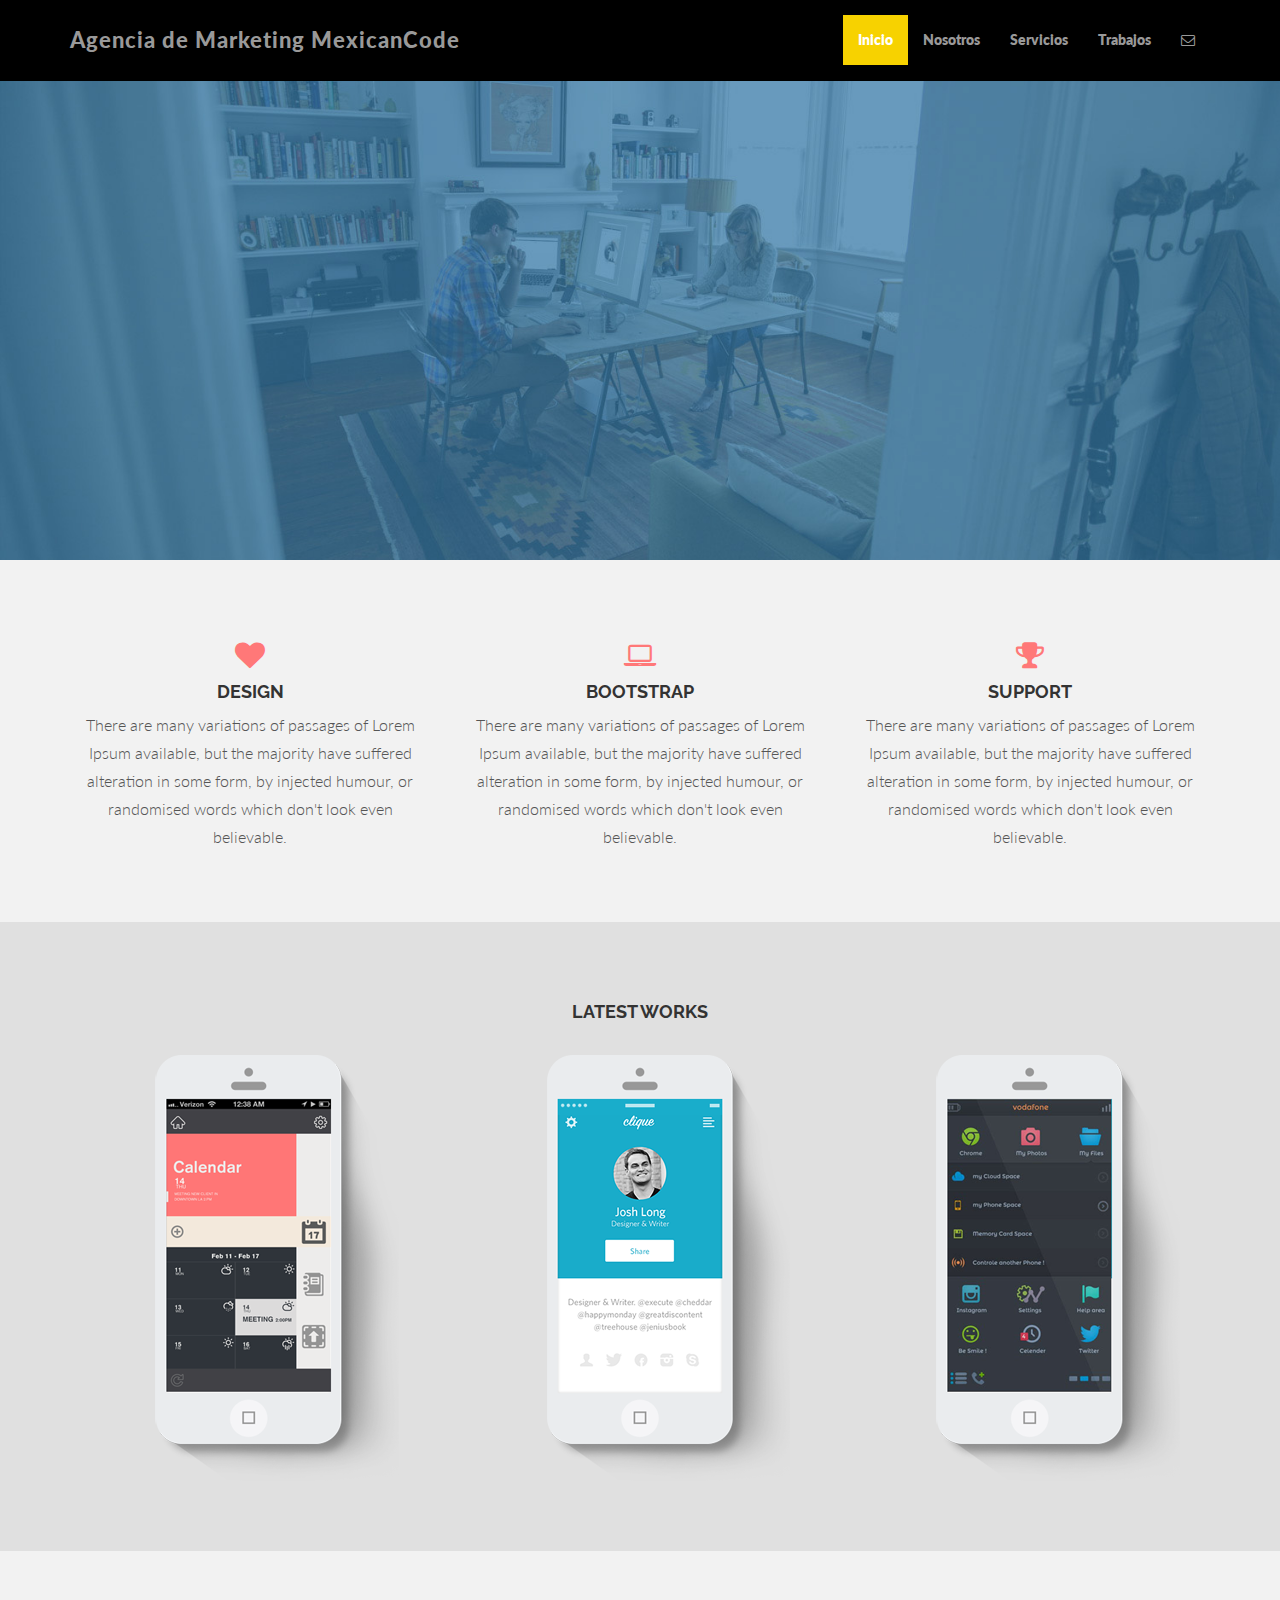
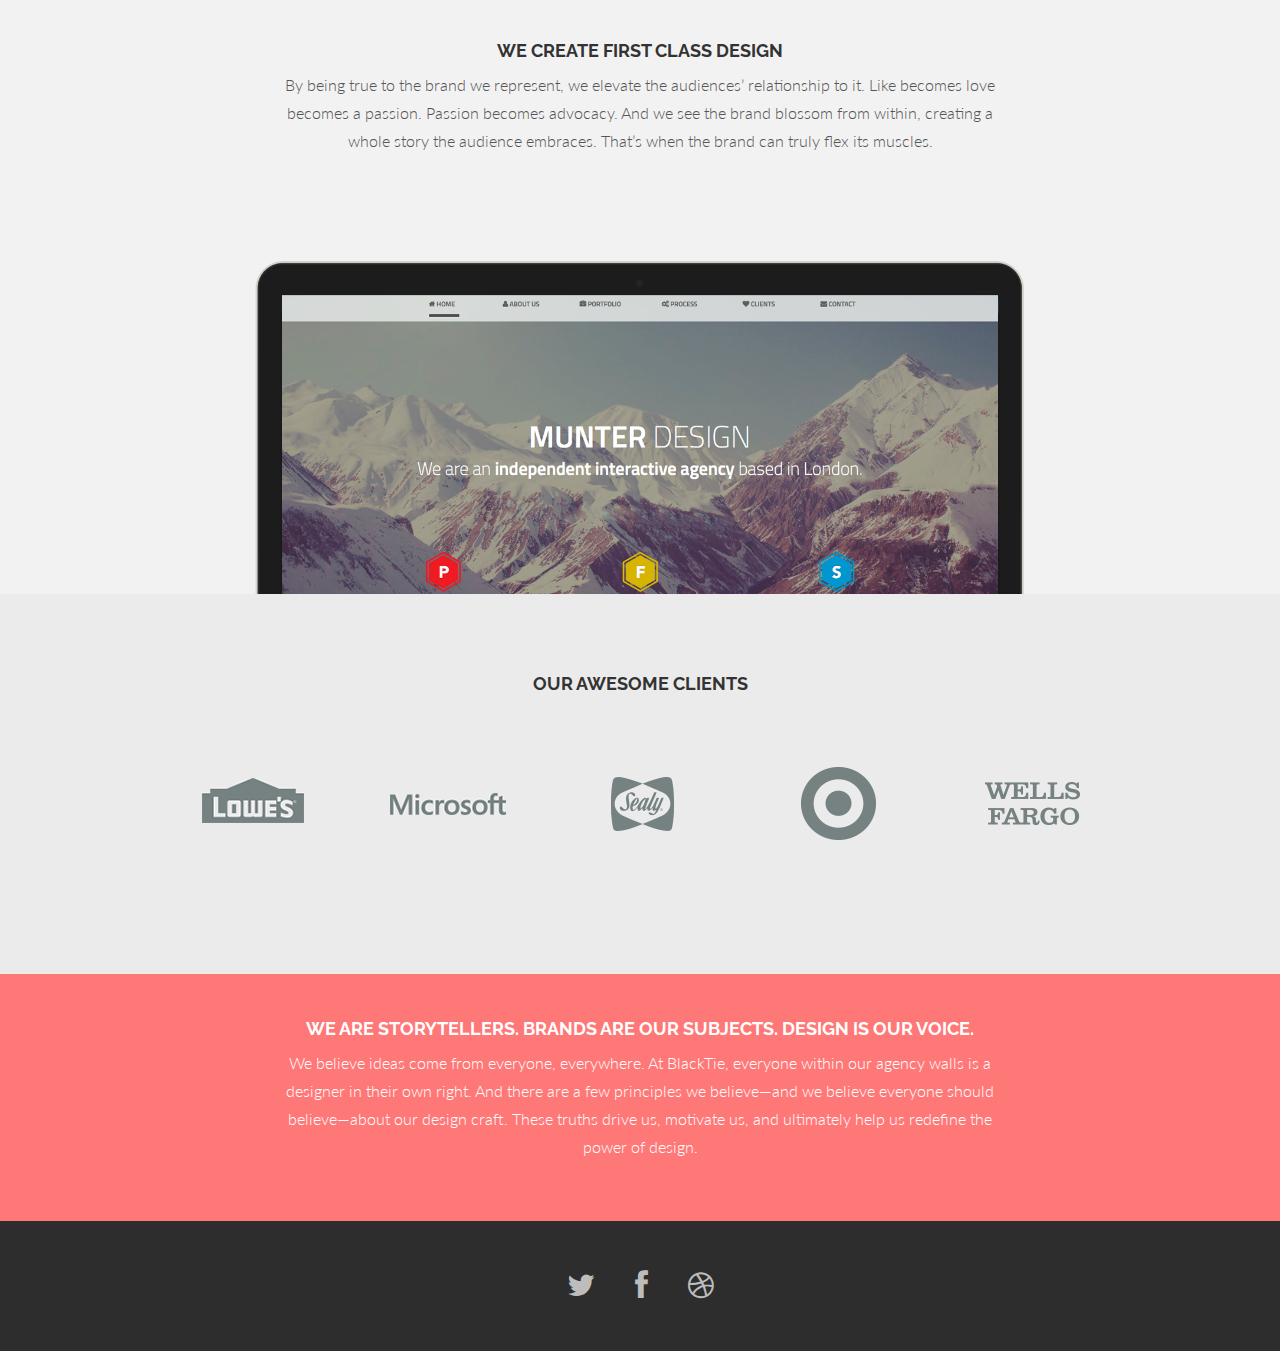
==== spot/theme/index.html @ 71789ff9 "Actualizacion de todos los nav" ====
<!DOCTYPE html>
<html lang="en">

<head>
	<meta charset="utf-8">
	<meta http-equiv="X-UA-Compatible" content="IE=edge">
	<meta name="viewport" content="width=device-width, initial-scale=1.0">
	<meta name="description" content="">
	<meta name="author" content="">
	<link rel="shortcut icon" href="assets/ico/favicon.png">

	<title>Agencia MexicanCode</title>

	<!-- Bootstrap core CSS -->
	<link href="assets/css/bootstrap.css" rel="stylesheet">
	<link href="assets/css/font-awesome.min.css" rel="stylesheet">

	<!-- Custom styles for this template -->
	<link href="assets/css/main.css" rel="stylesheet">


	<!-- HTML5 shim and Respond.js IE8 support of HTML5 elements and media queries -->
	<!--[if lt IE 9]>
      <script src="https://oss.maxcdn.com/libs/html5shiv/3.7.0/html5shiv.js"></script>
      <script src="https://oss.maxcdn.com/libs/respond.js/1.3.0/respond.min.js"></script>
    <![endif]-->
</head>

<body>

	<!-- Fixed navbar -->
	<div class="navbar navbar-inverse navbar-fixed-top">
		<div class="container">
			<div class="navbar-header">
				<button type="button" class="navbar-toggle" data-toggle="collapse" data-target=".navbar-collapse">
					<span class="icon-bar"></span>
					<span class="icon-bar"></span>
					<span class="icon-bar"></span>
				</button>
				<a class="navbar-brand" href="#">Agencia de Marketing MexicanCode</a>
			</div>
			<div class="navbar-collapse collapse">
				<ul class="nav navbar-nav navbar-right">
					<li class="active"><a href="index.html">Inicio</a></li>
					<li><a href="about.html">Nosotros</a></li>
					<li><a href="services.html">Servicios</a></li>
					<li><a href="works.html">Trabajos</a></li>
					<li><a data-toggle="modal" data-target="#myModal" href="#myModal"><i
								class="fa fa-envelope-o"></i></a></li>
				</ul>
			</div>
			<!--/.nav-collapse -->
		</div>
	</div>

	<div id="headerwrap">
		<div class="container">
			<div class="row centered">
				<div class="col-lg-8 col-lg-offset-2">
				</div>
			</div>
		</div>
	</div>


	<div class="container w">
		<div class="row centered">
			<br><br>
			<div class="col-lg-4">
				<i class="fa fa-heart"></i>
				<h4>DESIGN</h4>
				<p>There are many variations of passages of Lorem Ipsum available, but the majority have suffered
					alteration in some form, by injected humour, or randomised words which don't look even believable.
				</p>
			</div><!-- col-lg-4 -->

			<div class="col-lg-4">
				<i class="fa fa-laptop"></i>
				<h4>BOOTSTRAP</h4>
				<p>There are many variations of passages of Lorem Ipsum available, but the majority have suffered
					alteration in some form, by injected humour, or randomised words which don't look even believable.
				</p>
			</div><!-- col-lg-4 -->

			<div class="col-lg-4">
				<i class="fa fa-trophy"></i>
				<h4>SUPPORT</h4>
				<p>There are many variations of passages of Lorem Ipsum available, but the majority have suffered
					alteration in some form, by injected humour, or randomised words which don't look even believable.
				</p>
			</div><!-- col-lg-4 -->
		</div><!-- row -->
		<br>
		<br>
	</div><!-- container -->


	<!-- PORTFOLIO SECTION -->
	<div id="dg">
		<div class="container">
			<div class="row centered">
				<h4>LATEST WORKS</h4>
				<br>
				<div class="col-lg-4">
					<div class="tilt">
						<a href="#"><img src="assets/img/p01.png" alt=""></a>
					</div>
				</div>

				<div class="col-lg-4">
					<div class="tilt">
						<a href="#"><img src="assets/img/p03.png" alt=""></a>
					</div>
				</div>

				<div class="col-lg-4">
					<div class="tilt">
						<a href="#"><img src="assets/img/p02.png" alt=""></a>
					</div>
				</div>
			</div><!-- row -->
		</div><!-- container -->
	</div><!-- DG -->


	<!-- FEATURE SECTION -->
	<div class="container wb">
		<div class="row centered">
			<br><br>
			<div class="col-lg-8 col-lg-offset-2">
				<h4>WE CREATE FIRST CLASS DESIGN</h4>
				<p>By being true to the brand we represent, we elevate the audiences’ relationship to it. Like becomes
					love becomes a passion. Passion becomes advocacy. And we see the brand blossom from within, creating
					a whole story the audience embraces. That’s when the brand can truly flex its muscles.</p>
				<p><br /><br /></p>
			</div>
			<div class="col-lg-2"></div>
			<div class="col-lg-10 col-lg-offset-1">
				<img class="img-responsive" src="assets/img/munter.png" alt="">
			</div>
		</div><!-- row -->
	</div><!-- container -->


	<div id="lg">
		<div class="container">
			<div class="row centered">
				<h4>OUR AWESOME CLIENTS</h4>
				<div class="col-lg-2 col-lg-offset-1">
					<img src="assets/img/c01.gif" alt="">
				</div>
				<div class="col-lg-2">
					<img src="assets/img/c02.gif" alt="">
				</div>
				<div class="col-lg-2">
					<img src="assets/img/c03.gif" alt="">
				</div>
				<div class="col-lg-2">
					<img src="assets/img/c04.gif" alt="">
				</div>
				<div class="col-lg-2">
					<img src="assets/img/c05.gif" alt="">
				</div>
			</div><!-- row -->
		</div><!-- container -->
	</div><!-- dg -->


	<div id="r">
		<div class="container">
			<div class="row centered">
				<div class="col-lg-8 col-lg-offset-2">
					<h4>WE ARE STORYTELLERS. BRANDS ARE OUR SUBJECTS. DESIGN IS OUR VOICE.</h4>
					<p>We believe ideas come from everyone, everywhere. At BlackTie, everyone within our agency walls is
						a designer in their own right. And there are a few principles we believe—and we believe everyone
						should believe—about our design craft. These truths drive us, motivate us, and ultimately help
						us redefine the power of design.</p>
				</div>
			</div><!-- row -->
		</div><!-- container -->
	</div>
	<! -- r wrap -->


		<!-- FOOTER -->
		<div id="f">
			<div class="container">
				<div class="row centered">
					<a href="#"><i class="fa fa-twitter"></i></a><a href="#"><i class="fa fa-facebook"></i></a><a
						href="#"><i class="fa fa-dribbble"></i></a>

				</div><!-- row -->
			</div><!-- container -->
		</div><!-- Footer -->


		<!-- MODAL FOR CONTACT -->
		<!-- Modal -->
		<div class="modal fade" id="myModal" tabindex="-1" role="dialog" aria-labelledby="myModalLabel"
			aria-hidden="true">
			<div class="modal-dialog">
				<div class="modal-content">
					<div class="modal-header">
						<button type="button" class="close" data-dismiss="modal" aria-hidden="true">&times;</button>
						<h4 class="modal-title" id="myModalLabel">contact us</h4>
					</div>
					<div class="modal-body">
						<div class="row centered">
							<p>We are available 24/7, so don't hesitate to contact us.</p>
							<p>
								Somestreet Ave, 987<br />
								London, UK.<br />
								+44 8948-4343<br />
								hi@blacktie.co
							</p>
							<div id="mapwrap">
								<iframe height="300" width="100%" frameborder="0" scrolling="no" marginheight="0"
									marginwidth="0"
									src="https://www.google.es/maps?t=m&amp;ie=UTF8&amp;ll=52.752693,22.791016&amp;spn=67.34552,156.972656&amp;z=2&amp;output=embed"></iframe>
							</div>
						</div>
					</div>
					<div class="modal-footer">
						<button type="button" class="btn btn-danger" data-dismiss="modal">Save & Go</button>
					</div>
				</div><!-- /.modal-content -->
			</div><!-- /.modal-dialog -->
		</div><!-- /.modal -->


		<!-- Bootstrap core JavaScript
    ================================================== -->
		<!-- Placed at the end of the document so the pages load faster -->
		<script src="https://code.jquery.com/jquery-1.10.2.min.js"></script>
		<script src="assets/js/bootstrap.min.js"></script>
</body>

</html>
---- spot/theme/assets/css/main.css ----
/*
 * Author: Carlos Alvarez
 * URL: http://alvarez.is
 *
 * Project Name: SPOT - Free Bootstrap 3 Theme
 * Version: 1.0
 * URL: http://blacktie.co
 */

/* FONTS */
@import url(http://fonts.googleapis.com/css?family=Lato:300,400,700,900);
@import url(http://fonts.googleapis.com/css?family=Raleway:400,300,700,900);

/* OVERALL ASPECT */

body {
    background-color: #f2f2f2;
    font-family: "Lato";
    font-weight: 300;
    font-size: 16px;
    color: #555;

    -webkit-font-smoothing: antialiased;
    -webkit-overflow-scrolling: touch;

    margin-top: 70px;
}

/* Titles */
h1,
h2,
h3,
h4,
h5,
h6 {
    font-family: "Raleway";
    font-weight: 300;
    color: #333;
}


/* Paragraph & Typographic */
p {
    line-height: 28px;
    margin-bottom: 25px;
}

.centered {
    text-align: center;
}

/* Links */
a {
    color: #f85c37;
    word-wrap: break-word;

    -webkit-transition: color 0.1s ease-in, background 0.1s ease-in;
    -moz-transition: color 0.1s ease-in, background 0.1s ease-in;
    -ms-transition: color 0.1s ease-in, background 0.1s ease-in;
    -o-transition: color 0.1s ease-in, background 0.1s ease-in;
    transition: color 0.1s ease-in, background 0.1s ease-in;
}

a:hover,
a:focus {
    color: #7b7b7b;
    text-decoration: none;
    outline: 0;
}

a:before,
a:after {
    -webkit-transition: color 0.1s ease-in, background 0.1s ease-in;
    -moz-transition: color 0.1s ease-in, background 0.1s ease-in;
    -ms-transition: color 0.1s ease-in, background 0.1s ease-in;
    -o-transition: color 0.1s ease-in, background 0.1s ease-in;
    transition: color 0.1s ease-in, background 0.1s ease-in;
}

hr {
    display: block;
    height: 1px;
    border: 0;
    border-top: 1px solid #ccc;
    margin: 1em 0;
    padding: 0;
}


.navbar {
    font-weight: 800;
    font-size: 14px;
    padding-top: 15px;
    padding-bottom: 15px;
}

.navbar-inverse {
    background: #000000;
    border-color: #000000;
}

.navbar-inverse .navbar-nav>.active>a {
    background: #f7d200
}

.navbar-inverse .navbar-brand {
    color: #999999;
    font-weight: bolder;
    font-size: 22px;
    letter-spacing: 1px;
}

.navbar-inverse .navbar-brand i {
    color: #ff7878;
    font-size: 22px;
    letter-spacing: 1px;
}

/*TILT*/
.tilt {
    -webkit-transition: all 0.5s ease;
    -moz-transition: all 0.5s ease;
    -o-transition: all 0.5s ease;
    -ms-transition: all 0.5s ease;
    transition: all 0.5s ease;
}

.tilt:hover {
    -webkit-transform: rotate(-10deg);
    -moz-transform: rotate(-10deg);
    -o-transform: rotate(-10deg);
    -ms-transform: rotate(-10deg);
    transform: rotate(-10deg);
}

/* ==========================================================================
   Wrap Sections
   ========================================================================== */

#headerwrap {
    background: url(../img/header-bg.jpg) no-repeat center top;
    margin-top: -10px;
    padding-top: 20px;
    text-align: center;
    background-attachment: relative;
    background-position: center center;
    min-height: 500px;
    width: 100%;

    -webkit-background-size: 100%;
    -moz-background-size: 100%;
    -o-background-size: 100%;
    background-size: 100%;

    -webkit-background-size: cover;
    -moz-background-size: cover;
    -o-background-size: cover;
    background-size: cover;
}

#headerwrap h1 {
    margin-top: 100px;
    color: white;
    font-size: 70px;
    font-weight: 300;
    letter-spacing: 3px;
}

#headerwrap h2 {
    color: white;
    font-size: 40px;
    font-weight: 700;
    letter-spacing: 2px;
    text-transform: uppercase;
}

/* Dark Grey Wrap */
#dg {
    background: #e0e0e0;
    padding-top: 70px;
    padding-bottom: 70px;
    text-align: center;
}

#dg h4 {
    font-weight: 700;
}

/* Light Grey */
#lg {
    background: #ebebeb;
    padding-top: 70px;
    padding-bottom: 70px;
    text-align: center;
}

#lg h4 {
    font-weight: 700;
}


/* Red Wrap */
#r {
    background: #ff7878;
    padding-top: 35px;
    padding-bottom: 35px;
}

#r h4 {
    color: white;
    font-weight: 700;
}

#r p {
    color: white;
}

/* Blue Wrap */

#blue {
    background: #3498db;
    padding-top: 35px;
    padding-bottom: 35px;
}

#blue h4 {
    color: white;
    font-weight: 700;
}

#blue p {
    color: white;
}



/* Footer Wrap */
#f {
    background: #2d2d2d;
    padding-top: 30px;
    padding-bottom: 30px;
}

#f i {
    color: #bdbdbd;
    font-size: 30px;
    padding: 20px;
}

#f i:hover {
    color: #ff7878;
}

/****** SECTIONS *****/

.w {
    padding-top: 35px;
}

.w h4 {
    font-weight: 700;
}

.w i {
    color: #ff7878;
    font-size: 30px;
}


.wb {
    padding-top: 35px;
    margin-bottom: 0px;
}

.wb h4 {
    font-weight: 700;
}

.desc {
    padding-top: 35px;
}

.desc h4 {
    font-weight: 700;
}

.desc i {
    color: #ff7878;
    font-size: 12px;
    padding: 5px;
}

/***** MODAL CONTACT *****/
.modal-content {
    border-radius: 0px;

}

.modal-header {
    background: #bdbdbd;
    color: white;
}

.modal-header h4 {
    font-weight: 700;
}

.modal-body {
    background: #f2f2f2;
    font-family: "Lato";
    font-weight: 300;
    font-size: 16px;
    color: #555;
}

.modal-footer {
    background: #f2f2f2;
    margin-top: 0px;
}

/* ==========================================================================
   Pricing Tables
   ========================================================================== */

.pricing-option {
    padding-bottom: 40px;
}

.pricing-option .pricing-top {
    position: relative;
    background: #222;
    color: white;
    text-align: center;
    font-weight: bold;

    padding: 40px 20px 30px 20px;
    -webkit-box-sizing: border-box;
    -moz-box-sizing: border-box;
    box-sizing: border-box;
}

.pricing-option .pricing-top .special-label {
    display: block;
    width: 100%;
    position: absolute;
    top: 0;
    left: 0;
    background: #1abc9c;
    text-transform: uppercase;
    font-size: 15px;
    font-weight: bold;
    padding: 3px 0;
}

.special .pricing-top {
    background: black;
}

.pricing-option .pricing-edition {
    text-transform: uppercase;
    display: block;
    font-size: 25px;
    letter-spacing: 8px;
}

.pricing-option .price {
    display: inline-block;
    position: relative;
}

.pricing-option .price sup {
    position: absolute;
    top: 50px;
    left: -10px;
    font-size: 24px;
}

.pricing-option .price .price-amount {
    font-size: 108px;
    letter-spacing: -4px;
}

.pricing-option .price small {
    position: relative;
    left: -10px;
    font-size: 18px;
}

.pricing-option ul {
    list-style: none;
    margin: 0;
    background: #eee;
    text-align: center;
    padding-left: 0px;
}

.pricing-option ul li {
    border-bottom: solid 1px #e1e1e1;
    padding-top: 20px;
    padding-bottom: 20px;
}

.pricing-option .pricing-signup {
    display: block;
    text-align: center;
    font-size: 18px;
    font-weight: bold;
    padding: 15px 10px;
    color: white;
    background: #1abc9c;
}

.pricing-option .pricing-signup:hover {
    background: #ff7878;
}
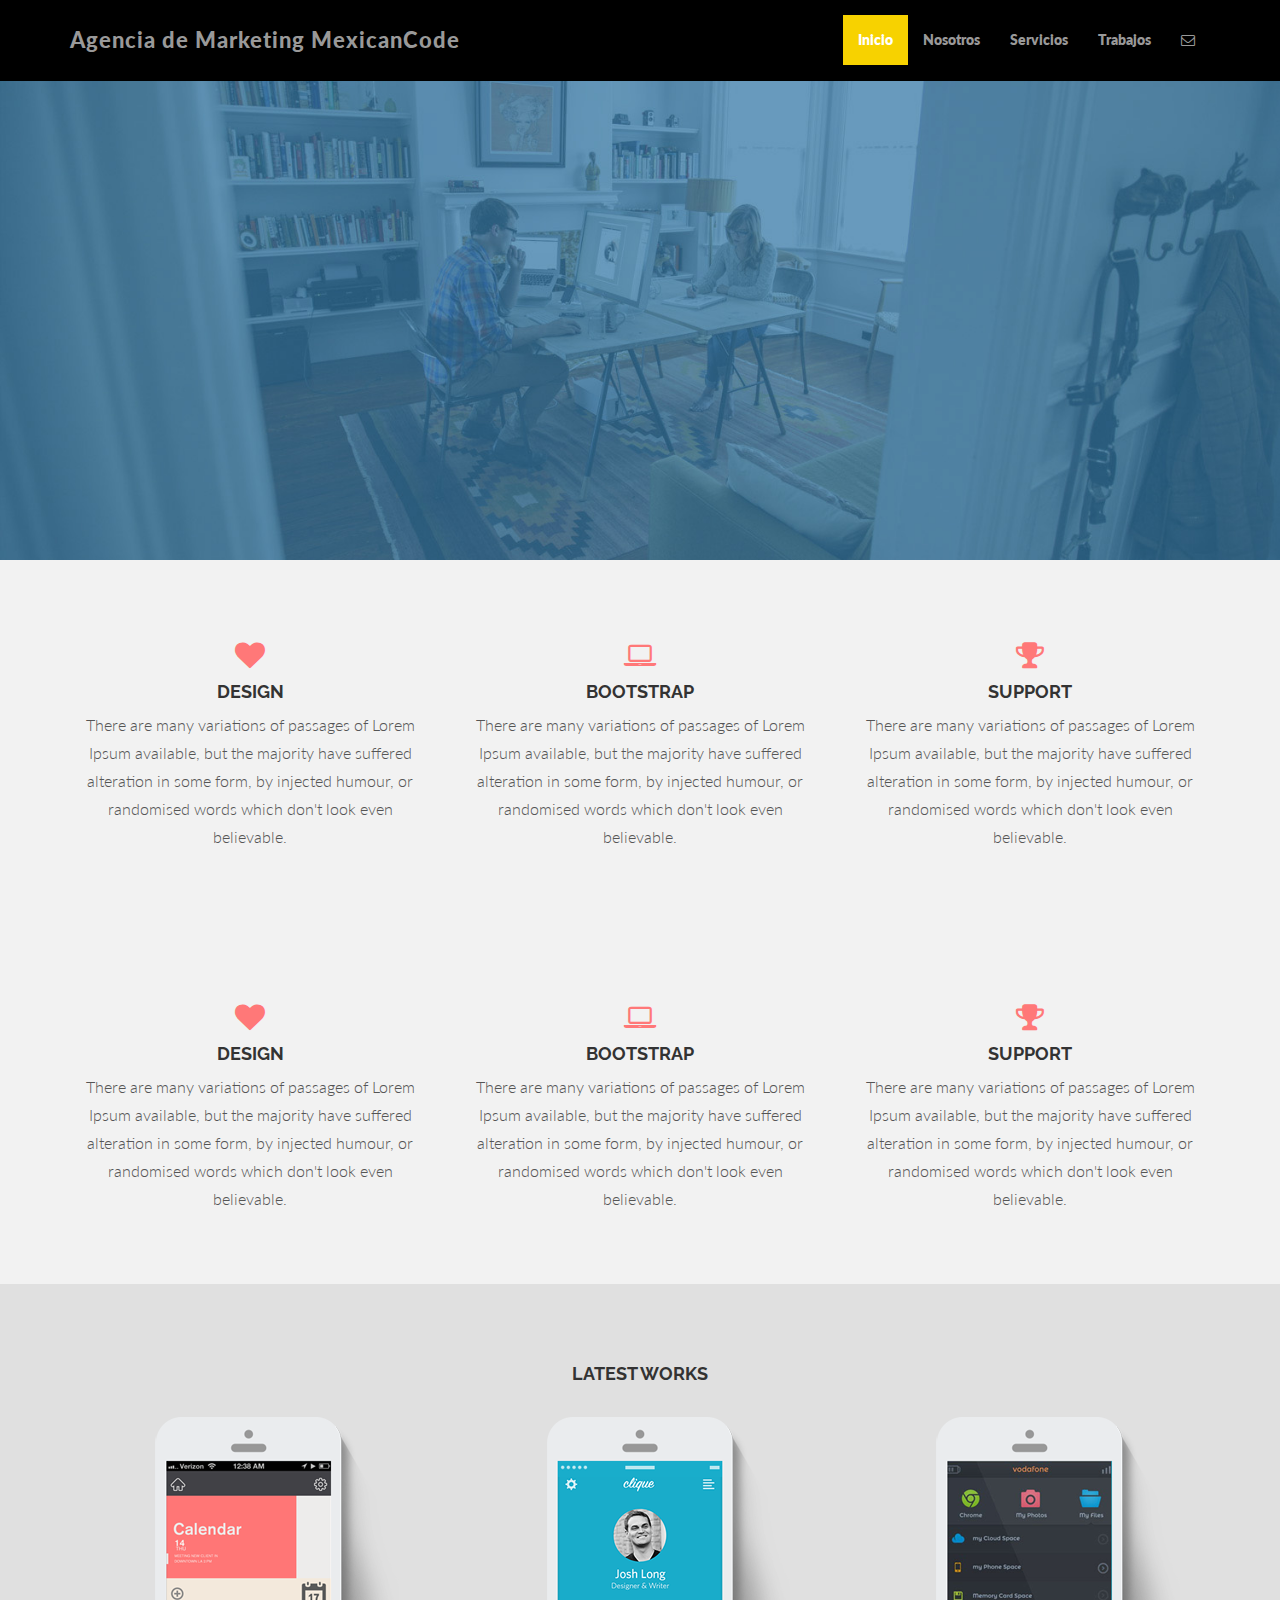
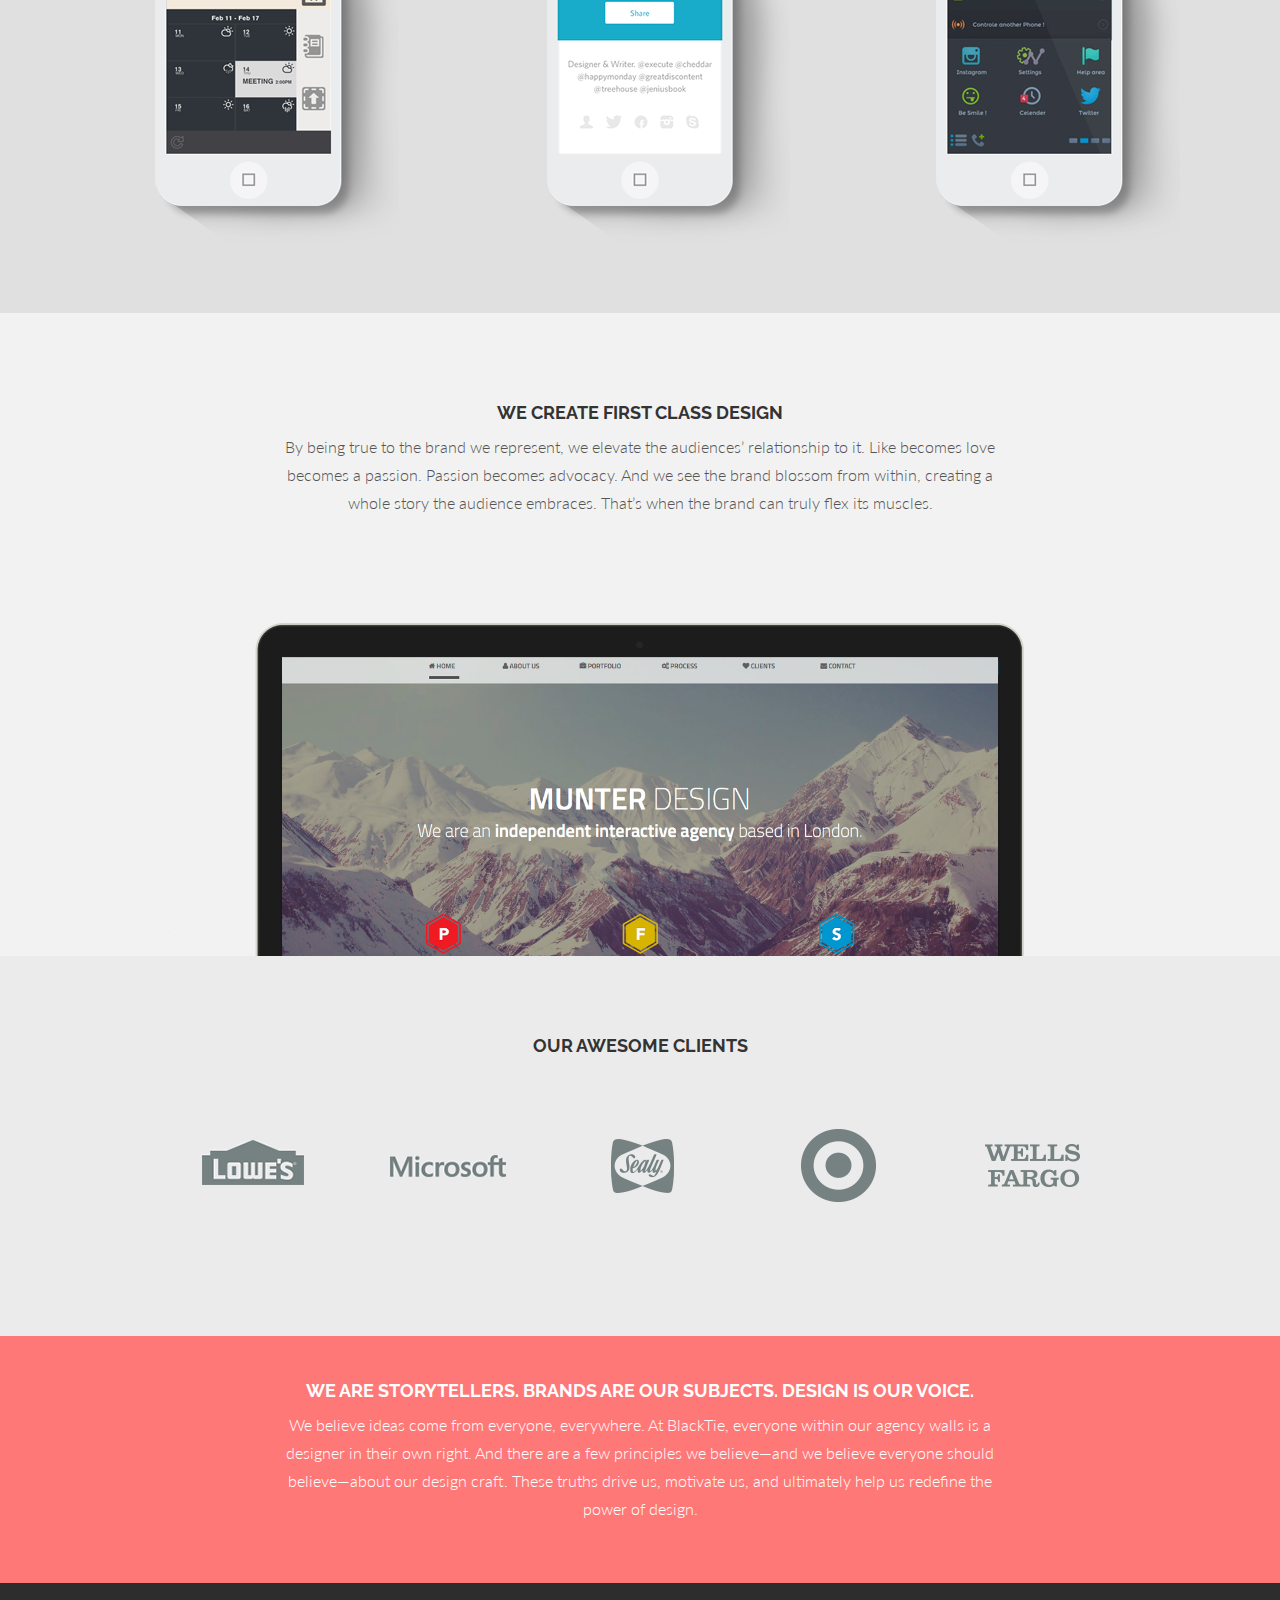
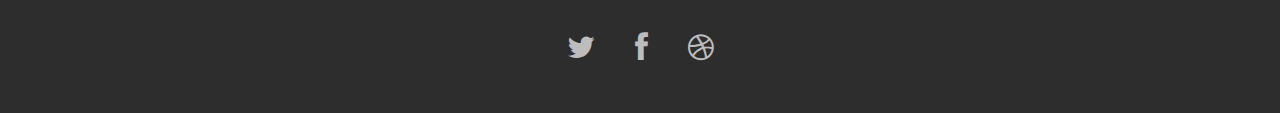
==== commit 60a76d42: "Mas servicios en inicio" ====
--- a/spot/theme/index.html
+++ b/spot/theme/index.html
@@ -1,5 +1,5 @@
 <!DOCTYPE html>
-<html lang="en">
+<html lang="es">
 
 <head>
 	<meta charset="utf-8">
@@ -61,6 +61,38 @@
 			</div>
 		</div>
 	</div>
+
+
+	<div class="container w">
+		<div class="row centered">
+			<br><br>
+			<div class="col-lg-4">
+				<i class="fa fa-heart"></i>
+				<h4>DESIGN</h4>
+				<p>There are many variations of passages of Lorem Ipsum available, but the majority have suffered
+					alteration in some form, by injected humour, or randomised words which don't look even believable.
+				</p>
+			</div><!-- col-lg-4 -->
+
+			<div class="col-lg-4">
+				<i class="fa fa-laptop"></i>
+				<h4>BOOTSTRAP</h4>
+				<p>There are many variations of passages of Lorem Ipsum available, but the majority have suffered
+					alteration in some form, by injected humour, or randomised words which don't look even believable.
+				</p>
+			</div><!-- col-lg-4 -->
+
+			<div class="col-lg-4">
+				<i class="fa fa-trophy"></i>
+				<h4>SUPPORT</h4>
+				<p>There are many variations of passages of Lorem Ipsum available, but the majority have suffered
+					alteration in some form, by injected humour, or randomised words which don't look even believable.
+				</p>
+			</div><!-- col-lg-4 -->
+		</div><!-- row -->
+		<br>
+		<br>
+	</div><!-- container -->
 
 
 	<div class="container w">
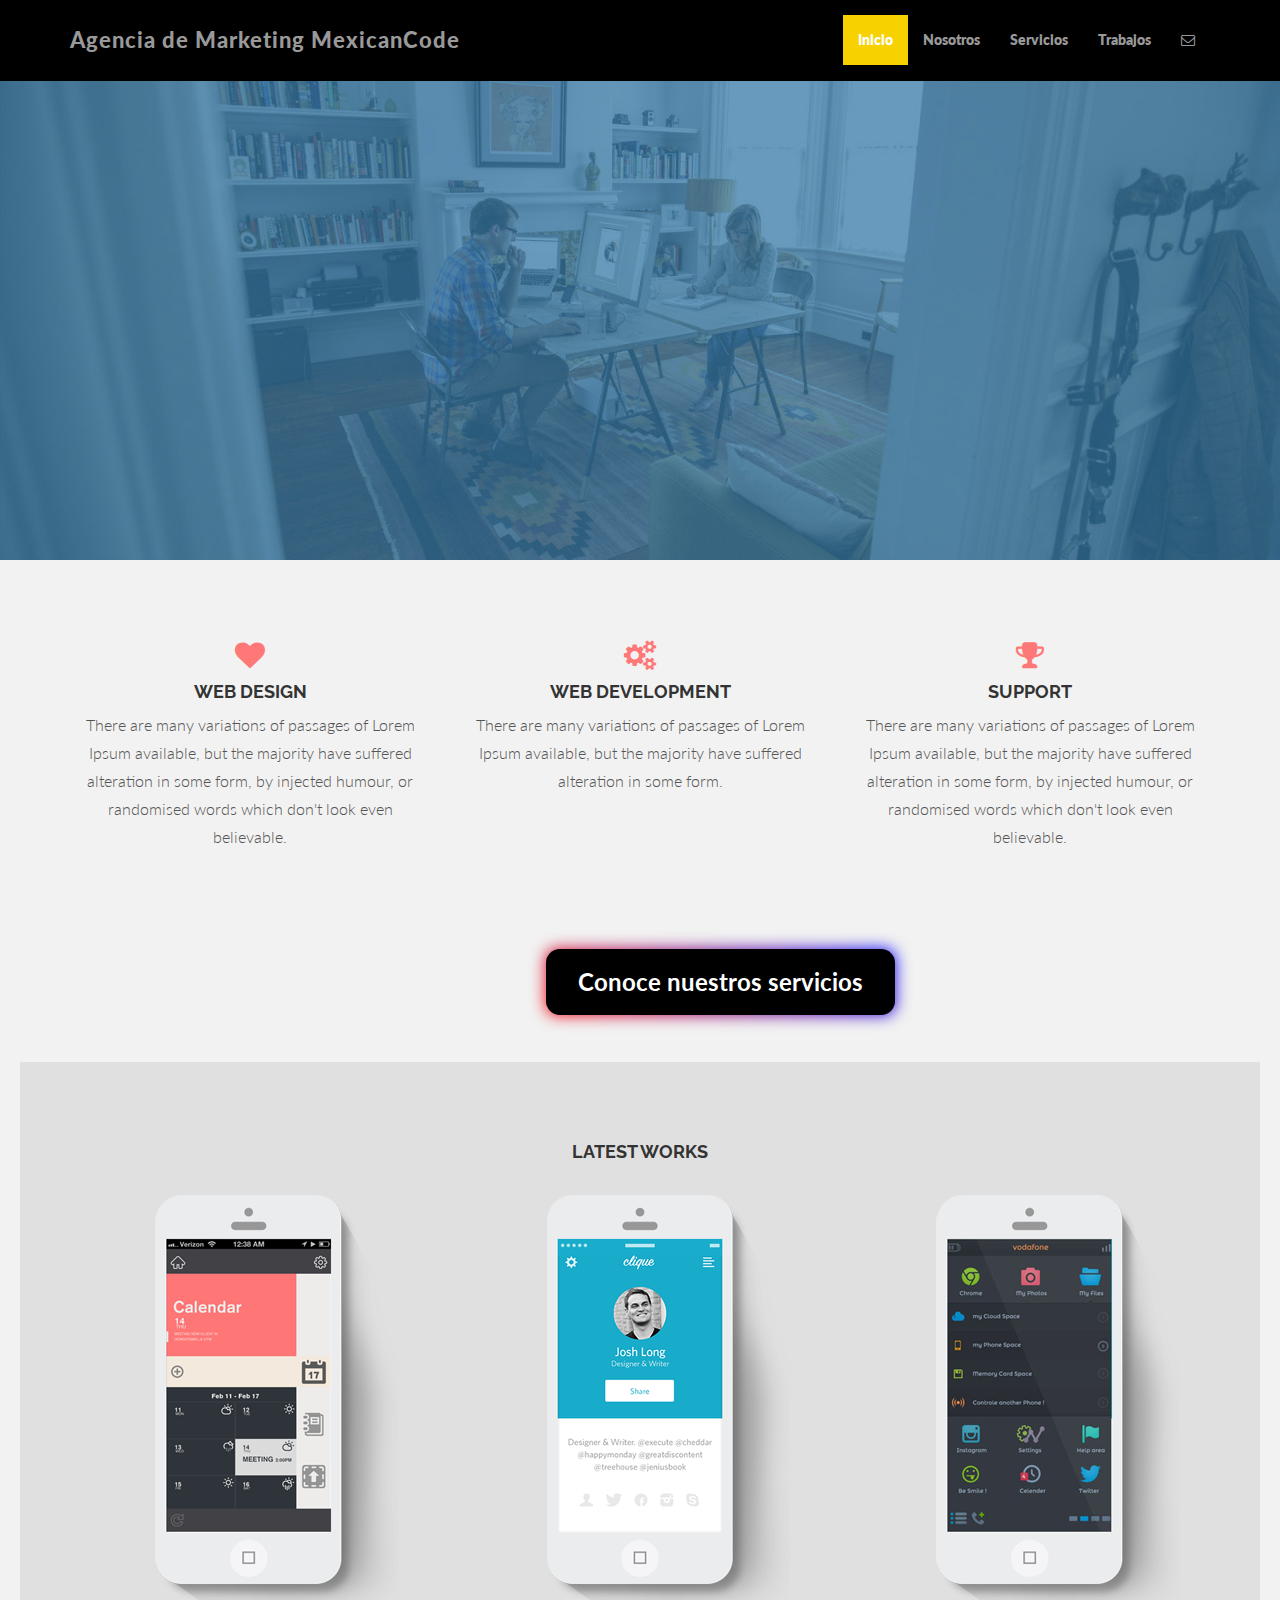
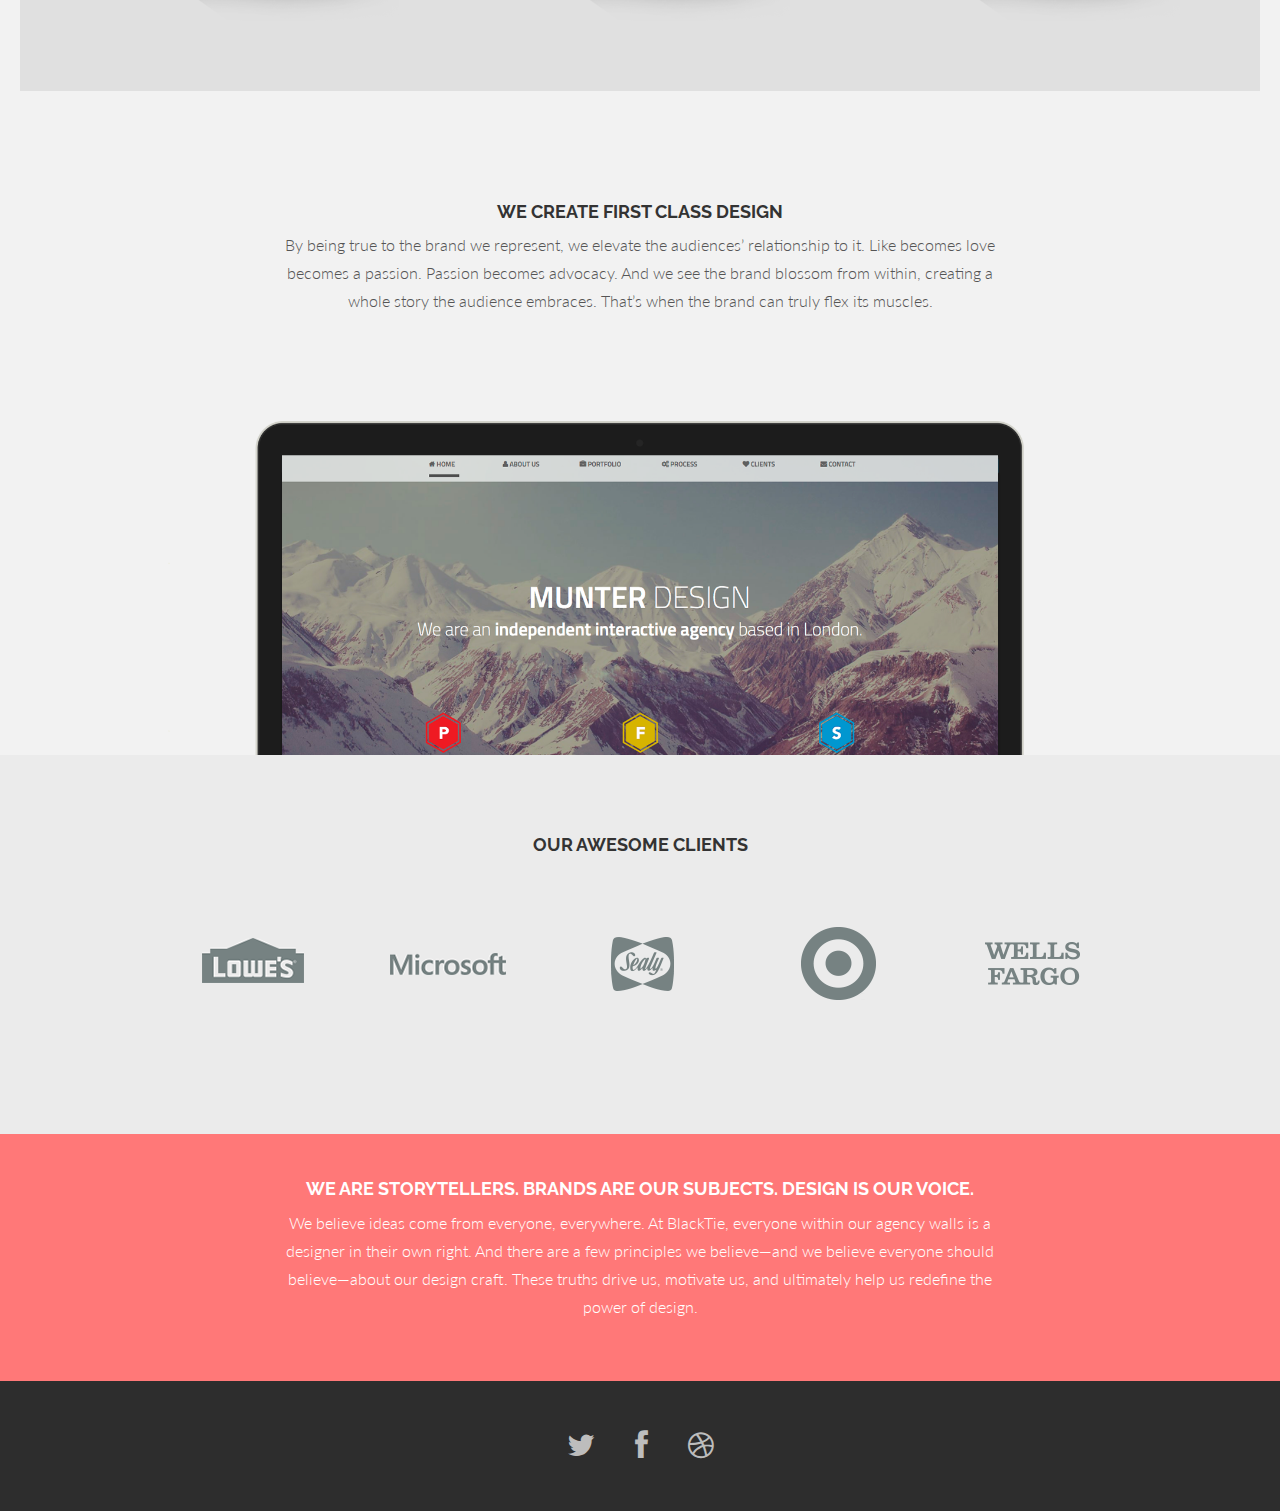
==== commit de97f8d3: "Boton de Conoce nuestros servicios" ====
--- a/spot/theme/index.html
+++ b/spot/theme/index.html
@@ -68,18 +68,17 @@
 			<br><br>
 			<div class="col-lg-4">
 				<i class="fa fa-heart"></i>
-				<h4>DESIGN</h4>
+				<h4>WEB DESIGN</h4>
 				<p>There are many variations of passages of Lorem Ipsum available, but the majority have suffered
 					alteration in some form, by injected humour, or randomised words which don't look even believable.
 				</p>
 			</div><!-- col-lg-4 -->
 
 			<div class="col-lg-4">
-				<i class="fa fa-laptop"></i>
-				<h4>BOOTSTRAP</h4>
+				<i class="fa fa-cogs"></i>
+				<h4>WEB DEVELOPMENT</h4>
 				<p>There are many variations of passages of Lorem Ipsum available, but the majority have suffered
-					alteration in some form, by injected humour, or randomised words which don't look even believable.
-				</p>
+					alteration in some form.</p>
 			</div><!-- col-lg-4 -->
 
 			<div class="col-lg-4">
@@ -94,37 +93,9 @@
 		<br>
 	</div><!-- container -->
 
-
-	<div class="container w">
-		<div class="row centered">
-			<br><br>
-			<div class="col-lg-4">
-				<i class="fa fa-heart"></i>
-				<h4>DESIGN</h4>
-				<p>There are many variations of passages of Lorem Ipsum available, but the majority have suffered
-					alteration in some form, by injected humour, or randomised words which don't look even believable.
-				</p>
-			</div><!-- col-lg-4 -->
-
-			<div class="col-lg-4">
-				<i class="fa fa-laptop"></i>
-				<h4>BOOTSTRAP</h4>
-				<p>There are many variations of passages of Lorem Ipsum available, but the majority have suffered
-					alteration in some form, by injected humour, or randomised words which don't look even believable.
-				</p>
-			</div><!-- col-lg-4 -->
-
-			<div class="col-lg-4">
-				<i class="fa fa-trophy"></i>
-				<h4>SUPPORT</h4>
-				<p>There are many variations of passages of Lorem Ipsum available, but the majority have suffered
-					alteration in some form, by injected humour, or randomised words which don't look even believable.
-				</p>
-			</div><!-- col-lg-4 -->
-		</div><!-- row -->
-		<br>
-		<br>
-	</div><!-- container -->
+	<div class="btn">
+		<button>Conoce nuestros servicios</button>
+	</div>
 
 
 	<!-- PORTFOLIO SECTION -->
--- a/spot/theme/assets/css/main.css
+++ b/spot/theme/assets/css/main.css
@@ -180,6 +180,7 @@
     padding-top: 70px;
     padding-bottom: 70px;
     text-align: center;
+    margin: 20px;
 }
 
 #dg h4 {
@@ -412,4 +413,368 @@
 
 .pricing-option .pricing-signup:hover {
     background: #ff7878;
+}
+
+
+
+.btn {
+    margin: 20px;
+}
+
+@media (max-width: 500px) {
+    button {
+        background: black;
+        cursor: pointer;
+        border: none;
+        padding: 16px 32px;
+        color: #fff;
+        font-size: 24px;
+        font-weight: bold;
+        position: relative;
+        border-radius: 14px;
+        top: 0;
+        left: 0;
+    }
+
+    button::before {
+        content: "";
+        position: absolute;
+        top: 0%;
+        left: 0;
+        z-index: -1;
+        width: 100%;
+        height: 100%;
+        background: linear-gradient(45deg, Red, blue, deeppink, blue, Red, blue, deeppink, blue);
+        background-size: 800%;
+        border-radius: 10px;
+        filter: blur(8px);
+        animation: glowing 20s linear infinite;
+    }
+
+    @keyframes glowing {
+        0% {
+            background-position: 0 0;
+        }
+
+        50% {
+            background-position: 400% 0;
+        }
+
+        100% {
+            background-position: 0 0;
+        }
+    }
+}
+
+@media (max-width: 640px) {
+    button {
+        background: black;
+        cursor: pointer;
+        border: none;
+        padding: 16px 32px;
+        color: #fff;
+        font-size: 24px;
+        font-weight: bold;
+        position: relative;
+        border-radius: 14px;
+    }
+
+    button::before {
+        content: "";
+        position: absolute;
+        top: 0%;
+        left: 0;
+        z-index: -1;
+        width: 100%;
+        height: 100%;
+        background: linear-gradient(45deg, Red, blue, deeppink, blue, Red, blue, deeppink, blue);
+        background-size: 800%;
+        border-radius: 10px;
+        filter: blur(8px);
+        animation: glowing 20s linear infinite;
+    }
+
+    @keyframes glowing {
+        0% {
+            background-position: 0 0;
+        }
+
+        50% {
+            background-position: 400% 0;
+        }
+
+        100% {
+            background-position: 0 0;
+        }
+    }
+}
+
+@media (min-width: 640px) and (max-width: 790px) {
+    button {
+        background: black;
+        cursor: pointer;
+        border: none;
+        padding: 16px 32px;
+        color: #fff;
+        font-size: 24px;
+        font-weight: bold;
+        position: relative;
+        border-radius: 14px;
+        top: 50%;
+        left: 50%;
+    }
+
+    button::before {
+        content: "";
+        position: absolute;
+        top: 0%;
+        left: 0;
+        z-index: -1;
+        width: 100%;
+        height: 100%;
+        background: linear-gradient(45deg, Red, blue, deeppink, blue, Red, blue, deeppink, blue);
+        background-size: 800%;
+        border-radius: 10px;
+        filter: blur(8px);
+        animation: glowing 20s linear infinite;
+    }
+
+    @keyframes glowing {
+        0% {
+            background-position: 0 0;
+        }
+
+        50% {
+            background-position: 400% 0;
+        }
+
+        100% {
+            background-position: 0 0;
+        }
+    }
+}
+
+@media (min-width: 790px) and (max-width: 992px) {
+    button {
+        background: black;
+        cursor: pointer;
+        border: none;
+        padding: 16px 32px;
+        color: #fff;
+        font-size: 24px;
+        font-weight: bold;
+        position: relative;
+        border-radius: 14px;
+        top: 60%;
+        left: 70%;
+    }
+
+    button::before {
+        content: "";
+        position: absolute;
+        top: 0%;
+        left: 0;
+        z-index: -1;
+        width: 100%;
+        height: 100%;
+        background: linear-gradient(45deg, Red, blue, deeppink, blue, Red, blue, deeppink, blue);
+        background-size: 800%;
+        border-radius: 10px;
+        filter: blur(8px);
+        animation: glowing 20s linear infinite;
+    }
+
+    @keyframes glowing {
+        0% {
+            background-position: 0 0;
+        }
+
+        50% {
+            background-position: 400% 0;
+        }
+
+        100% {
+            background-position: 0 0;
+        }
+    }
+}
+
+@media (min-width: 992px) and (max-width: 1199px) {
+    button {
+        background: black;
+        cursor: pointer;
+        border: none;
+        padding: 16px 32px;
+        color: #fff;
+        font-size: 24px;
+        font-weight: bold;
+        position: relative;
+        border-radius: 14px;
+        top: 60%;
+        left: 100%;
+    }
+
+    button::before {
+        content: "";
+        position: absolute;
+        top: 0%;
+        left: 0;
+        z-index: -1;
+        width: 100%;
+        height: 100%;
+        background: linear-gradient(45deg, Red, blue, deeppink, blue, Red, blue, deeppink, blue);
+        background-size: 800%;
+        border-radius: 10px;
+        filter: blur(8px);
+        animation: glowing 20s linear infinite;
+    }
+
+    @keyframes glowing {
+        0% {
+            background-position: 0 0;
+        }
+
+        50% {
+            background-position: 400% 0;
+        }
+
+        100% {
+            background-position: 0 0;
+        }
+    }
+}
+
+@media (min-width: 1200px) and (max-width: 1430px) {
+    button {
+        background: black;
+        cursor: pointer;
+        border: none;
+        padding: 16px 32px;
+        color: #fff;
+        font-size: 24px;
+        font-weight: bold;
+        position: relative;
+        border-radius: 14px;
+        top: 60%;
+        left: 147%;
+    }
+
+    button::before {
+        content: "";
+        position: absolute;
+        top: 0%;
+        left: 0;
+        z-index: -1;
+        width: 100%;
+        height: 100%;
+        background: linear-gradient(45deg, Red, blue, deeppink, blue, Red, blue, deeppink, blue);
+        background-size: 800%;
+        border-radius: 10px;
+        filter: blur(8px);
+        animation: glowing 20s linear infinite;
+    }
+
+    @keyframes glowing {
+        0% {
+            background-position: 0 0;
+        }
+
+        50% {
+            background-position: 400% 0;
+        }
+
+        100% {
+            background-position: 0 0;
+        }
+    }
+}
+
+@media (min-width: 1430px) and (max-width: 1600px) {
+    button {
+        background: black;
+        cursor: pointer;
+        border: none;
+        padding: 16px 32px;
+        color: #fff;
+        font-size: 24px;
+        font-weight: bold;
+        position: relative;
+        border-radius: 14px;
+        top: 60%;
+        left: 147%;
+    }
+
+    button::before {
+        content: "";
+        position: absolute;
+        top: 0%;
+        left: 0;
+        z-index: -1;
+        width: 100%;
+        height: 100%;
+        background: linear-gradient(45deg, Red, blue, deeppink, blue, Red, blue, deeppink, blue);
+        background-size: 800%;
+        border-radius: 10px;
+        filter: blur(8px);
+        animation: glowing 20s linear infinite;
+    }
+
+    @keyframes glowing {
+        0% {
+            background-position: 0 0;
+        }
+
+        50% {
+            background-position: 400% 0;
+        }
+
+        100% {
+            background-position: 0 0;
+        }
+    }
+}
+
+@media (min-width: 1600px) {
+    button {
+        background: black;
+        cursor: pointer;
+        border: none;
+        padding: 16px 32px;
+        color: #fff;
+        font-size: 24px;
+        font-weight: bold;
+        position: relative;
+        border-radius: 14px;
+        top: 60%;
+        left: 200%;
+    }
+
+    button::before {
+        content: "";
+        position: absolute;
+        top: 0%;
+        left: 0;
+        z-index: -1;
+        width: 100%;
+        height: 100%;
+        background: linear-gradient(45deg, Red, blue, deeppink, blue, Red, blue, deeppink, blue);
+        background-size: 800%;
+        border-radius: 10px;
+        filter: blur(8px);
+        animation: glowing 20s linear infinite;
+    }
+
+    @keyframes glowing {
+        0% {
+            background-position: 0 0;
+        }
+
+        50% {
+            background-position: 400% 0;
+        }
+
+        100% {
+            background-position: 0 0;
+        }
+    }
 }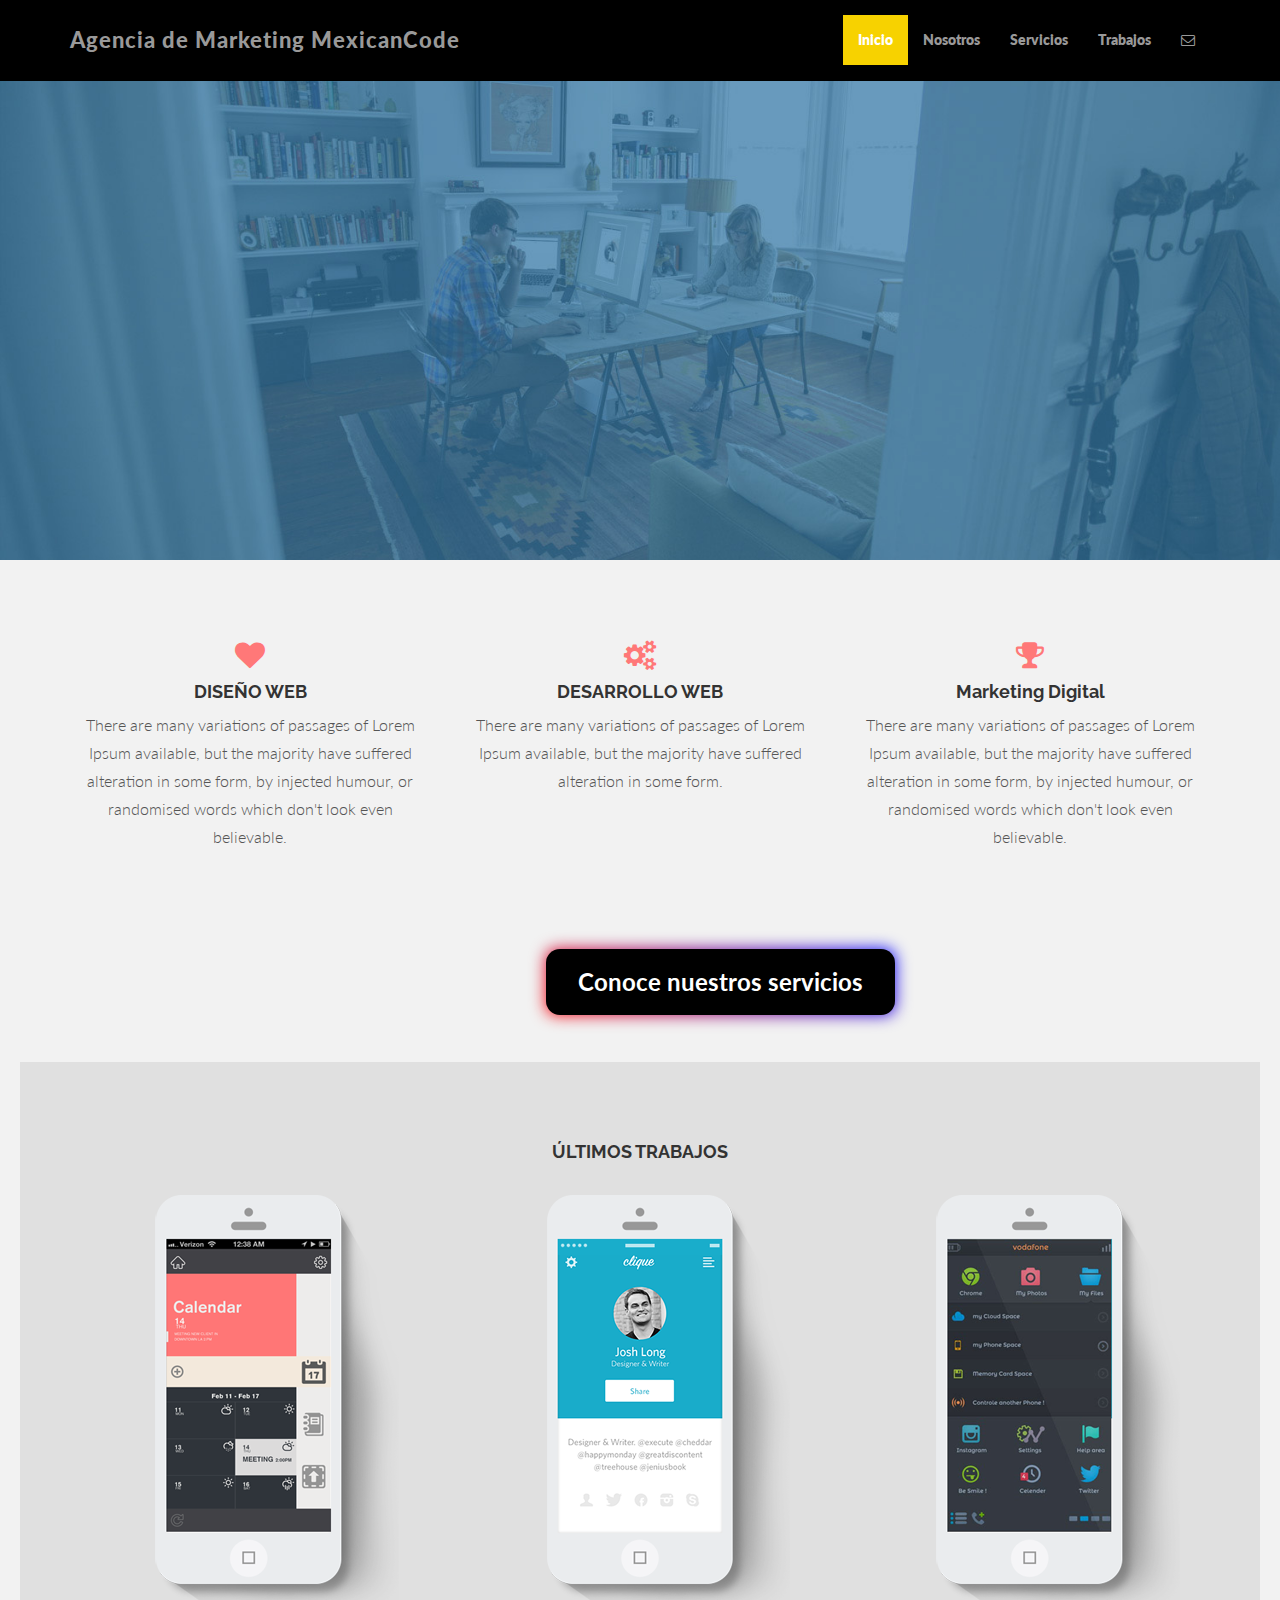
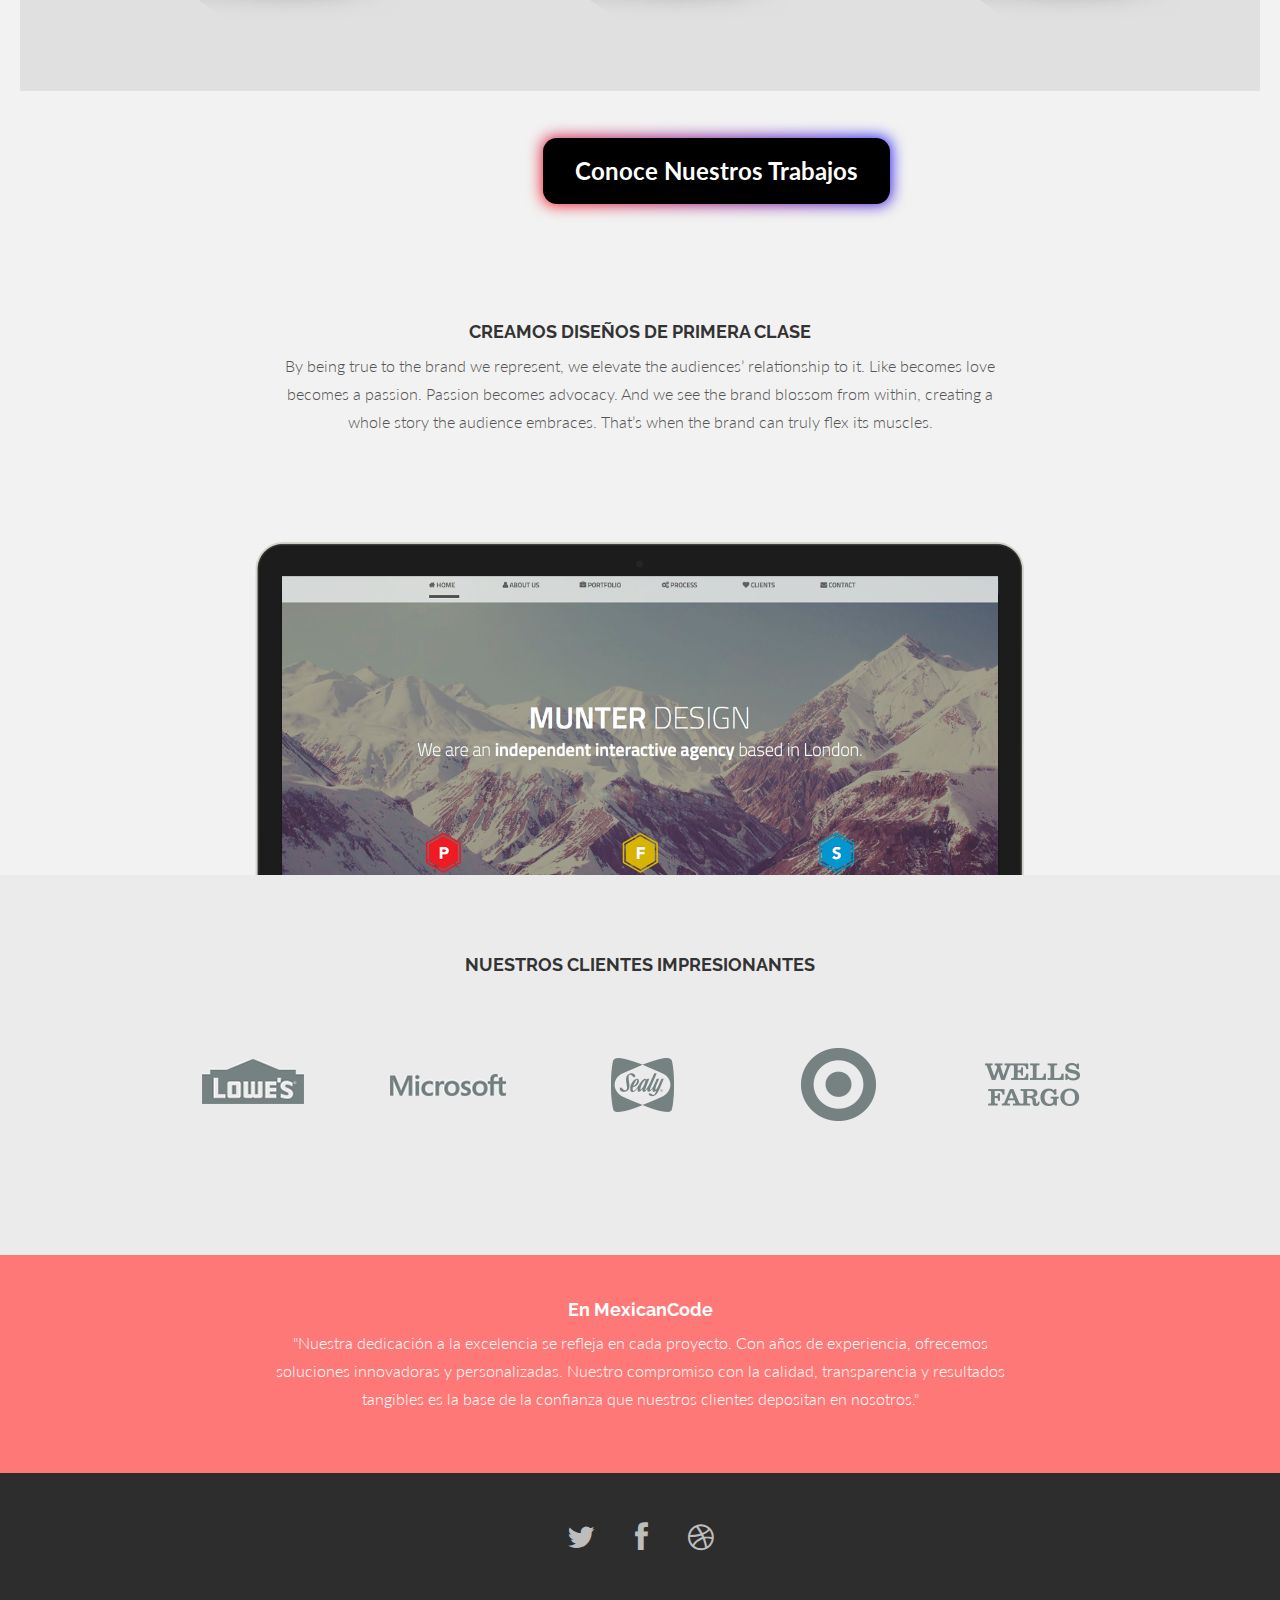
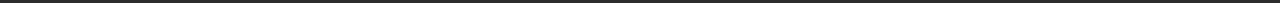
==== commit 81b09ef2: "Leyendas de Mexican Code" ====
--- a/spot/theme/index.html
+++ b/spot/theme/index.html
@@ -68,7 +68,7 @@
 			<br><br>
 			<div class="col-lg-4">
 				<i class="fa fa-heart"></i>
-				<h4>WEB DESIGN</h4>
+				<h4>DISEÑO WEB</h4>
 				<p>There are many variations of passages of Lorem Ipsum available, but the majority have suffered
 					alteration in some form, by injected humour, or randomised words which don't look even believable.
 				</p>
@@ -76,14 +76,14 @@
 
 			<div class="col-lg-4">
 				<i class="fa fa-cogs"></i>
-				<h4>WEB DEVELOPMENT</h4>
+				<h4>DESARROLLO WEB</h4>
 				<p>There are many variations of passages of Lorem Ipsum available, but the majority have suffered
 					alteration in some form.</p>
 			</div><!-- col-lg-4 -->
 
 			<div class="col-lg-4">
 				<i class="fa fa-trophy"></i>
-				<h4>SUPPORT</h4>
+				<h4>Marketing Digital</h4>
 				<p>There are many variations of passages of Lorem Ipsum available, but the majority have suffered
 					alteration in some form, by injected humour, or randomised words which don't look even believable.
 				</p>
@@ -94,7 +94,7 @@
 	</div><!-- container -->
 
 	<div class="btn">
-		<button>Conoce nuestros servicios</button>
+		<a href="services.html"><button>Conoce nuestros servicios</button></a>
 	</div>
 
 
@@ -102,7 +102,7 @@
 	<div id="dg">
 		<div class="container">
 			<div class="row centered">
-				<h4>LATEST WORKS</h4>
+				<h4>ÚLTIMOS TRABAJOS</h4>
 				<br>
 				<div class="col-lg-4">
 					<div class="tilt">
@@ -124,14 +124,16 @@
 			</div><!-- row -->
 		</div><!-- container -->
 	</div><!-- DG -->
-
+	<div class="btn">
+		<a href="works.html"><button>Conoce Nuestros Trabajos</button></a>
+	</div>
 
 	<!-- FEATURE SECTION -->
 	<div class="container wb">
 		<div class="row centered">
 			<br><br>
 			<div class="col-lg-8 col-lg-offset-2">
-				<h4>WE CREATE FIRST CLASS DESIGN</h4>
+				<h4>CREAMOS DISEÑOS DE PRIMERA CLASE</h4>
 				<p>By being true to the brand we represent, we elevate the audiences’ relationship to it. Like becomes
 					love becomes a passion. Passion becomes advocacy. And we see the brand blossom from within, creating
 					a whole story the audience embraces. That’s when the brand can truly flex its muscles.</p>
@@ -148,7 +150,7 @@
 	<div id="lg">
 		<div class="container">
 			<div class="row centered">
-				<h4>OUR AWESOME CLIENTS</h4>
+				<h4>NUESTROS CLIENTES IMPRESIONANTES</h4>
 				<div class="col-lg-2 col-lg-offset-1">
 					<img src="assets/img/c01.gif" alt="">
 				</div>
@@ -173,11 +175,11 @@
 		<div class="container">
 			<div class="row centered">
 				<div class="col-lg-8 col-lg-offset-2">
-					<h4>WE ARE STORYTELLERS. BRANDS ARE OUR SUBJECTS. DESIGN IS OUR VOICE.</h4>
-					<p>We believe ideas come from everyone, everywhere. At BlackTie, everyone within our agency walls is
-						a designer in their own right. And there are a few principles we believe—and we believe everyone
-						should believe—about our design craft. These truths drive us, motivate us, and ultimately help
-						us redefine the power of design.</p>
+					<h4>En MexicanCode</h4>
+					<p>"Nuestra dedicación a la excelencia se refleja en cada proyecto. Con años de experiencia,
+						ofrecemos soluciones innovadoras y personalizadas. Nuestro compromiso con la calidad,
+						transparencia y resultados tangibles es la base de la confianza que nuestros clientes depositan
+						en nosotros."</p>
 				</div>
 			</div><!-- row -->
 		</div><!-- container -->
@@ -205,16 +207,29 @@
 				<div class="modal-content">
 					<div class="modal-header">
 						<button type="button" class="close" data-dismiss="modal" aria-hidden="true">&times;</button>
-						<h4 class="modal-title" id="myModalLabel">contact us</h4>
+						<h4 class="modal-title" id="myModalLabel">Contactanos por las siguiente formas</h4>
 					</div>
 					<div class="modal-body">
 						<div class="row centered">
-							<p>We are available 24/7, so don't hesitate to contact us.</p>
+							<p>Estamos disponibles 24 horas al día, 7 días a la semana, así que no dudes en
+								contactarnos.</p>
+							<h3>Cedis: </h3>
 							<p>
-								Somestreet Ave, 987<br />
-								London, UK.<br />
-								+44 8948-4343<br />
-								hi@blacktie.co
+								Gudalajara Jalisco México<br />
+								Ciudad de Mexico</p>
+
+							<h3>Ing Cristian Villamar:</h3>
+							<p> Tel: +52 3171310403 <br />
+								Email: cristian.villamar@mexicancoode.com</p>
+
+							<h3>Ing Servando Andrade:</h3>
+							<p> Tel: +52 5564320543 <br />
+								Email: servando.andrade@mexicancoode.com</p>
+
+
+							<p>
+								Atencion a clientes: <br />
+								antencionaclientes@mexicancoode.com
 							</p>
 							<div id="mapwrap">
 								<iframe height="300" width="100%" frameborder="0" scrolling="no" marginheight="0"
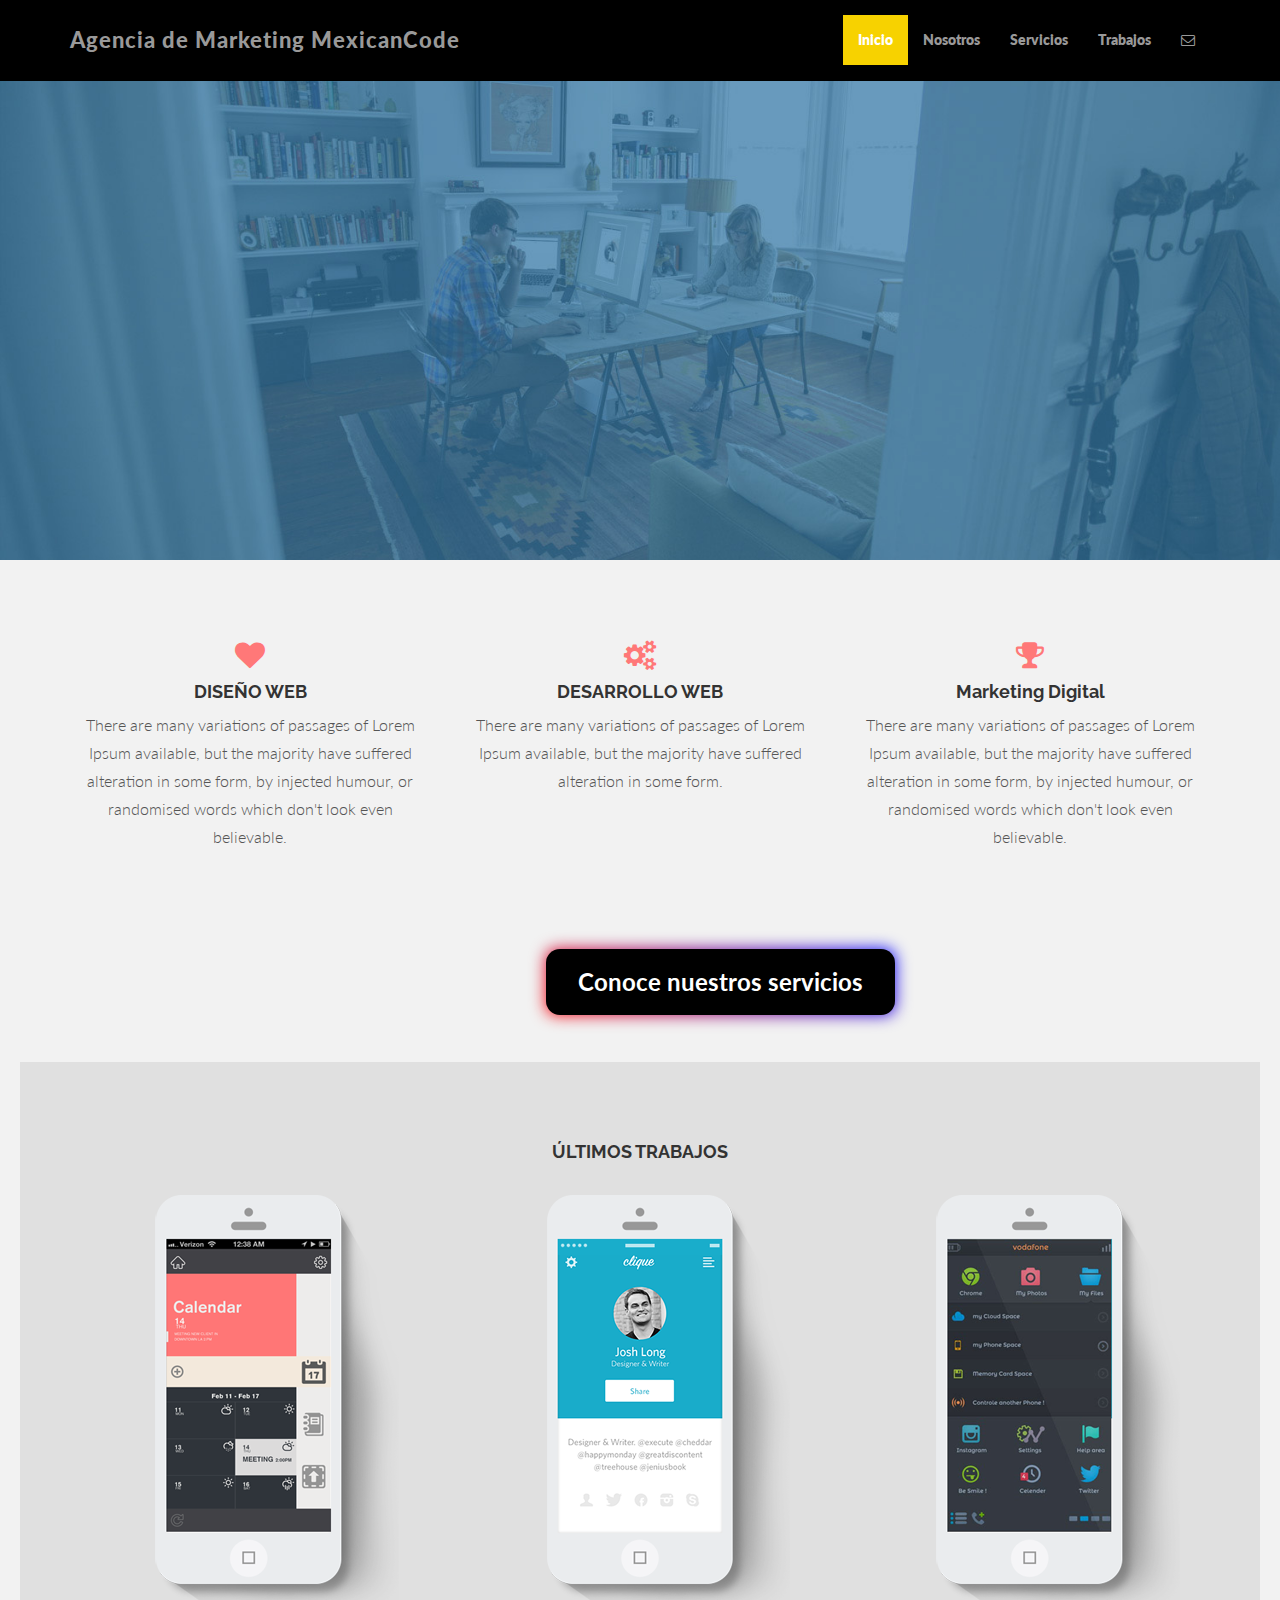
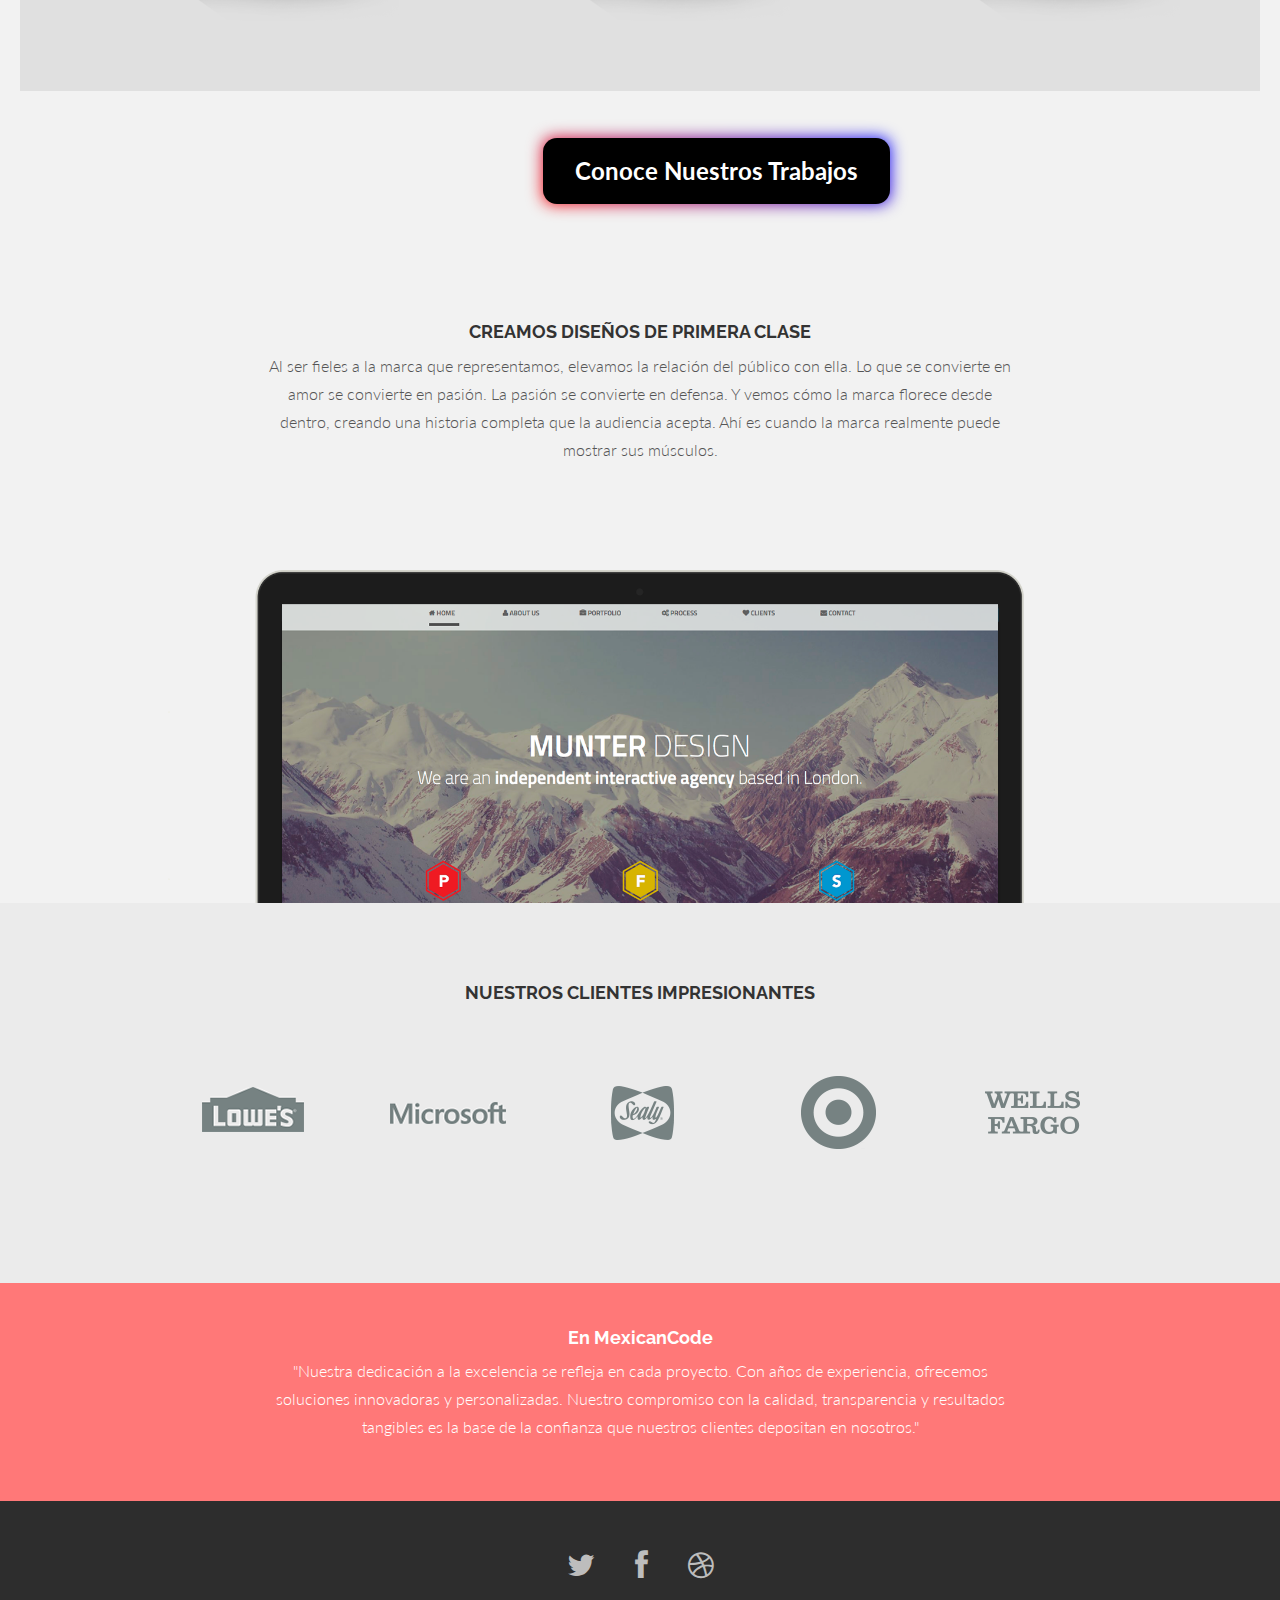
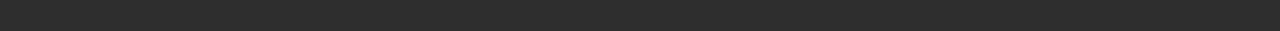
==== commit fe745168: "Productos y servicios Actualizados Graficas" ====
--- a/spot/theme/index.html
+++ b/spot/theme/index.html
@@ -134,9 +134,10 @@
 			<br><br>
 			<div class="col-lg-8 col-lg-offset-2">
 				<h4>CREAMOS DISEÑOS DE PRIMERA CLASE</h4>
-				<p>By being true to the brand we represent, we elevate the audiences’ relationship to it. Like becomes
-					love becomes a passion. Passion becomes advocacy. And we see the brand blossom from within, creating
-					a whole story the audience embraces. That’s when the brand can truly flex its muscles.</p>
+				<p>Al ser fieles a la marca que representamos, elevamos la relación del público con ella. Lo que se
+					convierte en amor se convierte en pasión. La pasión se convierte en defensa. Y vemos cómo la marca
+					florece desde dentro, creando una historia completa que la audiencia acepta. Ahí es cuando la marca
+					realmente puede mostrar sus músculos.</p>
 				<p><br /><br /></p>
 			</div>
 			<div class="col-lg-2"></div>
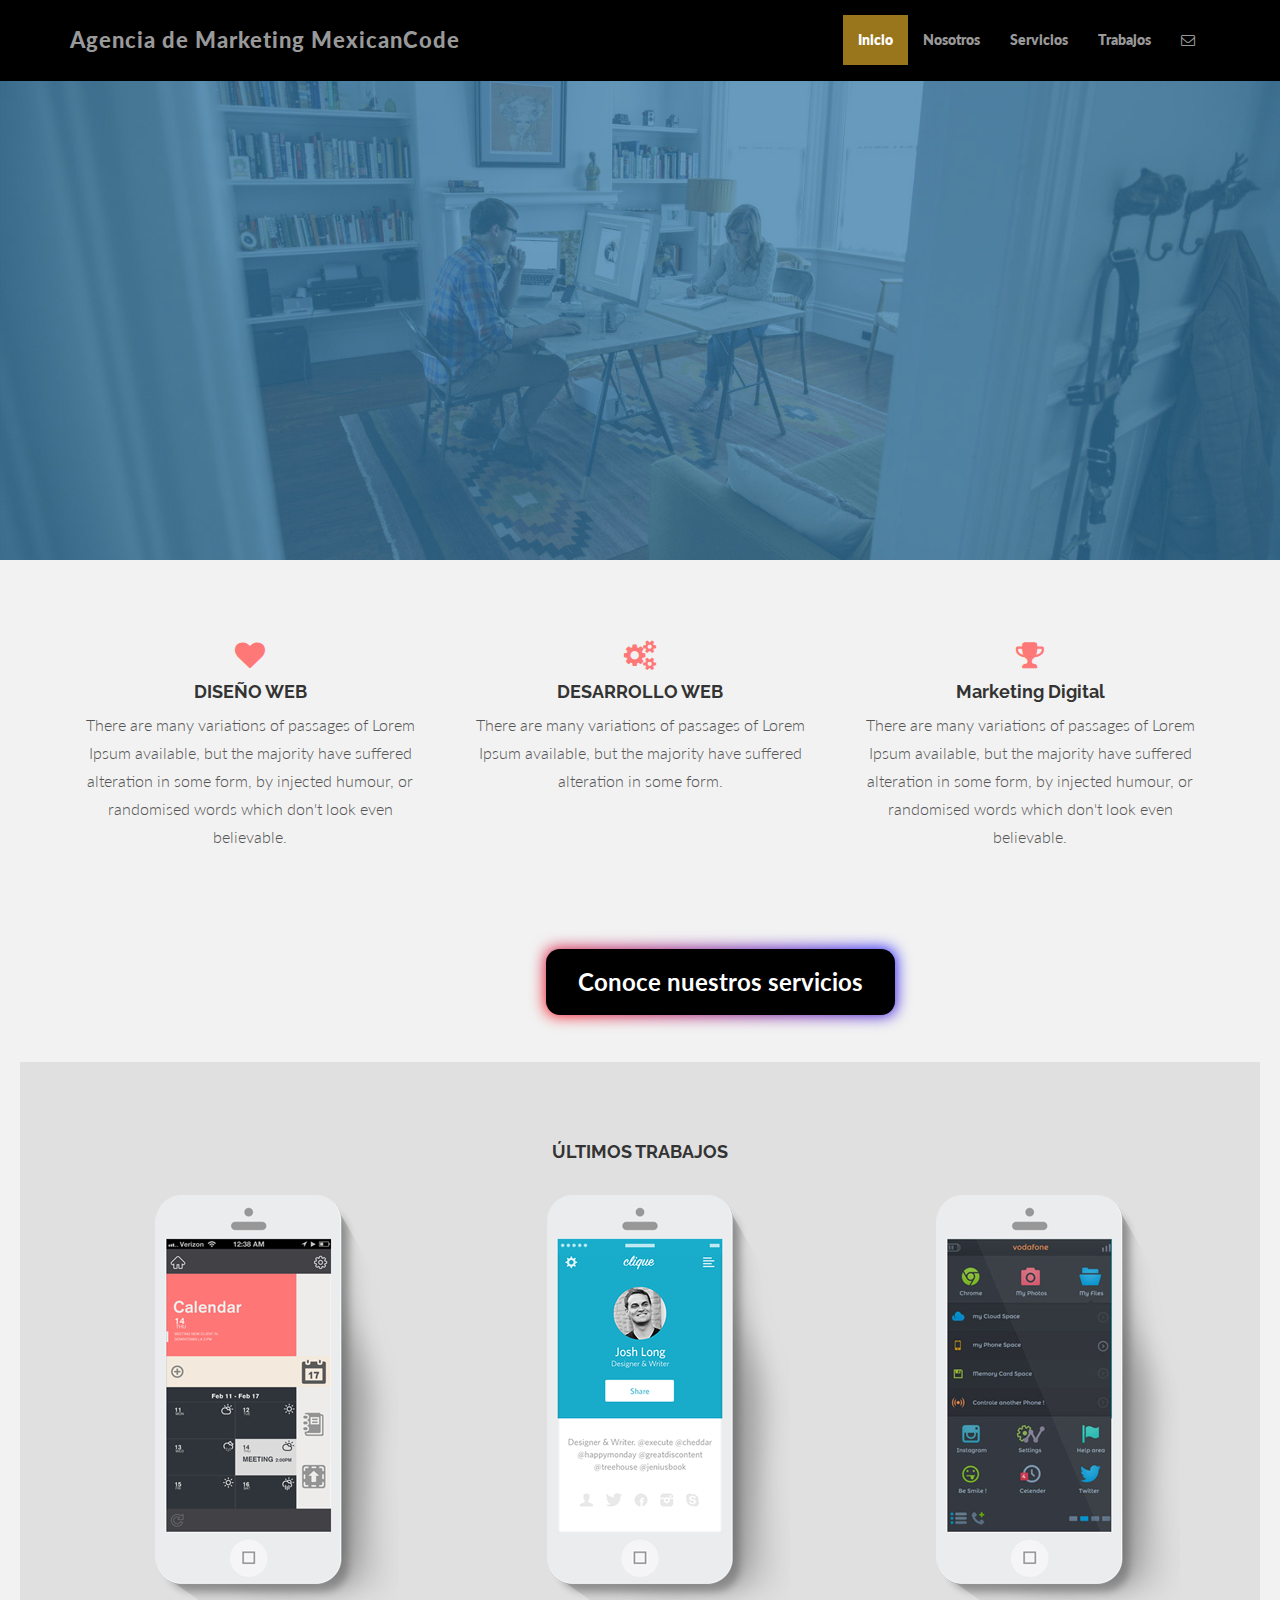
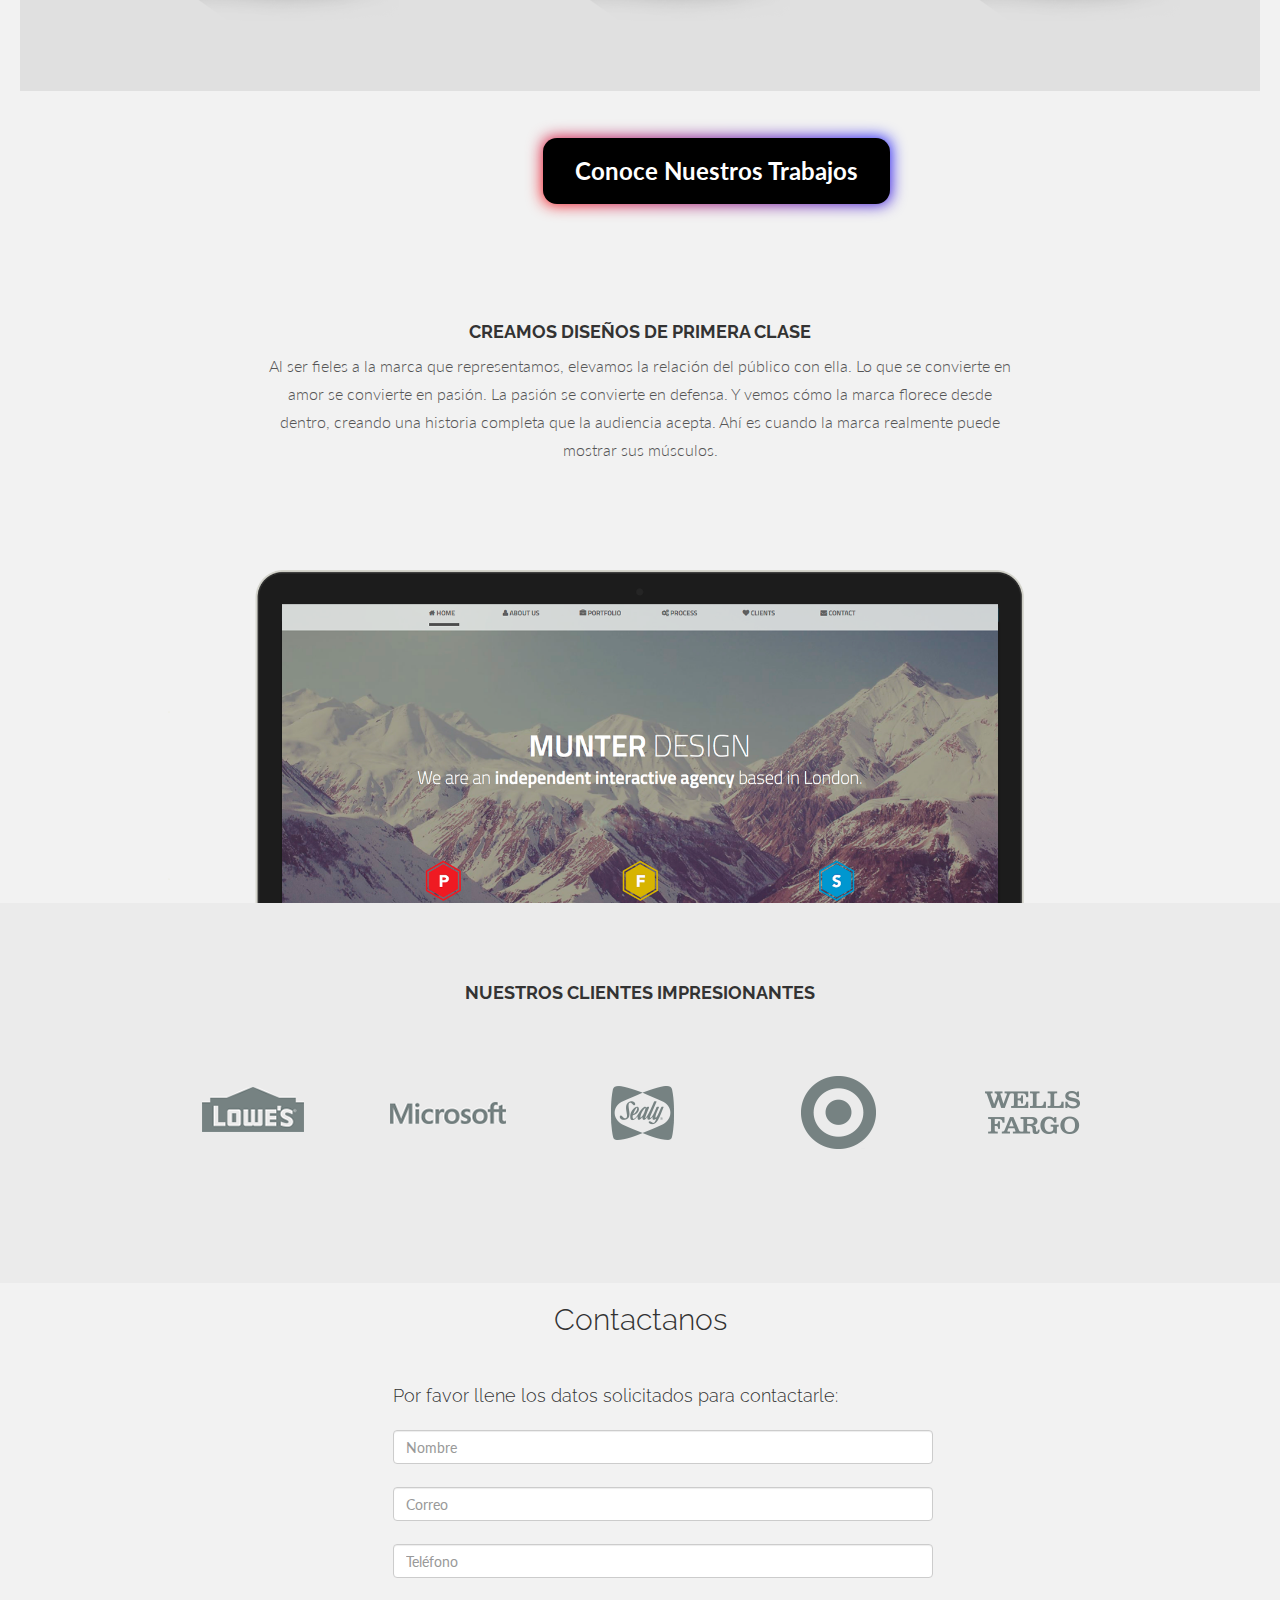
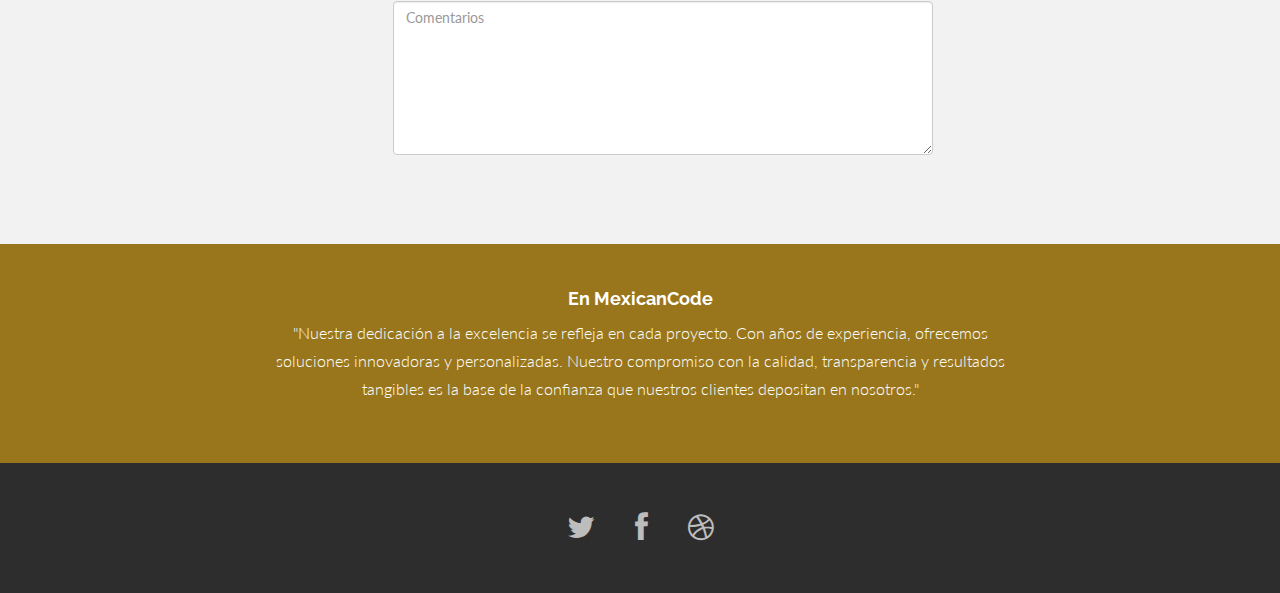
==== commit 2162b37f: "Se actualiza color dorado main.css,index,servoces y works, falta el back del formulario de contacto" ====
--- a/spot/theme/index.html
+++ b/spot/theme/index.html
@@ -171,6 +171,52 @@
 		</div><!-- container -->
 	</div><!-- dg -->
 
+	<!--contact-->
+
+	<div id="contact">
+		<div class="container">
+		  <div class="row centered">
+			<div class="col-xs-12 col-sm-8 col-md-6 col-sm-offset-2 col-md-offset-3">
+			  <div class="contact-heading">
+				<h2>Contactanos</h2>
+				<section id="contacto" style="outline: none;margin-top: 40px;">
+				  <div class="container">
+					 <form id="formhome" target="_self" onsubmit="" action="" name="formhome">
+					  <img src="img/loading.gif" id="preload" class="img-responsive text-center center-block"
+					  style="position: absolute;left: 0;right: 0;margin-top: -72px;display: none;" />
+							<div class="col-md-6 masinfo">
+								<div style="float: left;">
+								 <h4>Por favor llene los datos solicitados para contactarle:</h4>
+								 <p></p>
+							 </div>
+							 <div style="float: right">
+								   <i class="far fa-paper-plane" aria-hidden="true"></i>
+							   </div>
+							</div>
+							<div class="clearfix"></div>
+							<div class="col-lg-6 col-md-6">
+								  <input type="text" name="nombrehome" class="form-control" id="nombrehome" placeholder="Nombre" style="width: 100%;">
+								  <br/>
+	
+								  <input type="text" name="correohome" class="form-control" id="correohome" placeholder="Correo" style="width: 100%;">
+								  <br/>
+								  <input type="text" name="telefonohome" class="form-control" id="telefonohome" placeholder="Teléfono" style="width: 100%;">
+								  <br/>
+								  <textarea class="form-control" name="observacioneshome" rows="7" id="observacioneshome" placeholder="Comentarios"></textarea>
+								  <br/>
+									<button id="sendhome" class="get-touch.content.form.submit" type="submit">Enviar</button>
+							</div>
+						</form>
+					</div>	
+				  </section>
+			  </div>
+			</div>
+		  </div>
+		</div>
+	</div>
+	
+
+
 
 	<div id="r">
 		<div class="container">
--- a/spot/theme/assets/css/main.css
+++ b/spot/theme/assets/css/main.css
@@ -100,7 +100,7 @@
 }
 
 .navbar-inverse .navbar-nav>.active>a {
-    background: #f7d200
+    background: #99761c
 }
 
 .navbar-inverse .navbar-brand {
@@ -202,7 +202,7 @@
 
 /* Red Wrap */
 #r {
-    background: #ff7878;
+    background: #99761c;
     padding-top: 35px;
     padding-bottom: 35px;
 }
@@ -219,7 +219,7 @@
 /* Blue Wrap */
 
 #blue {
-    background: #3498db;
+    background: #99761c;
     padding-top: 35px;
     padding-bottom: 35px;
 }
